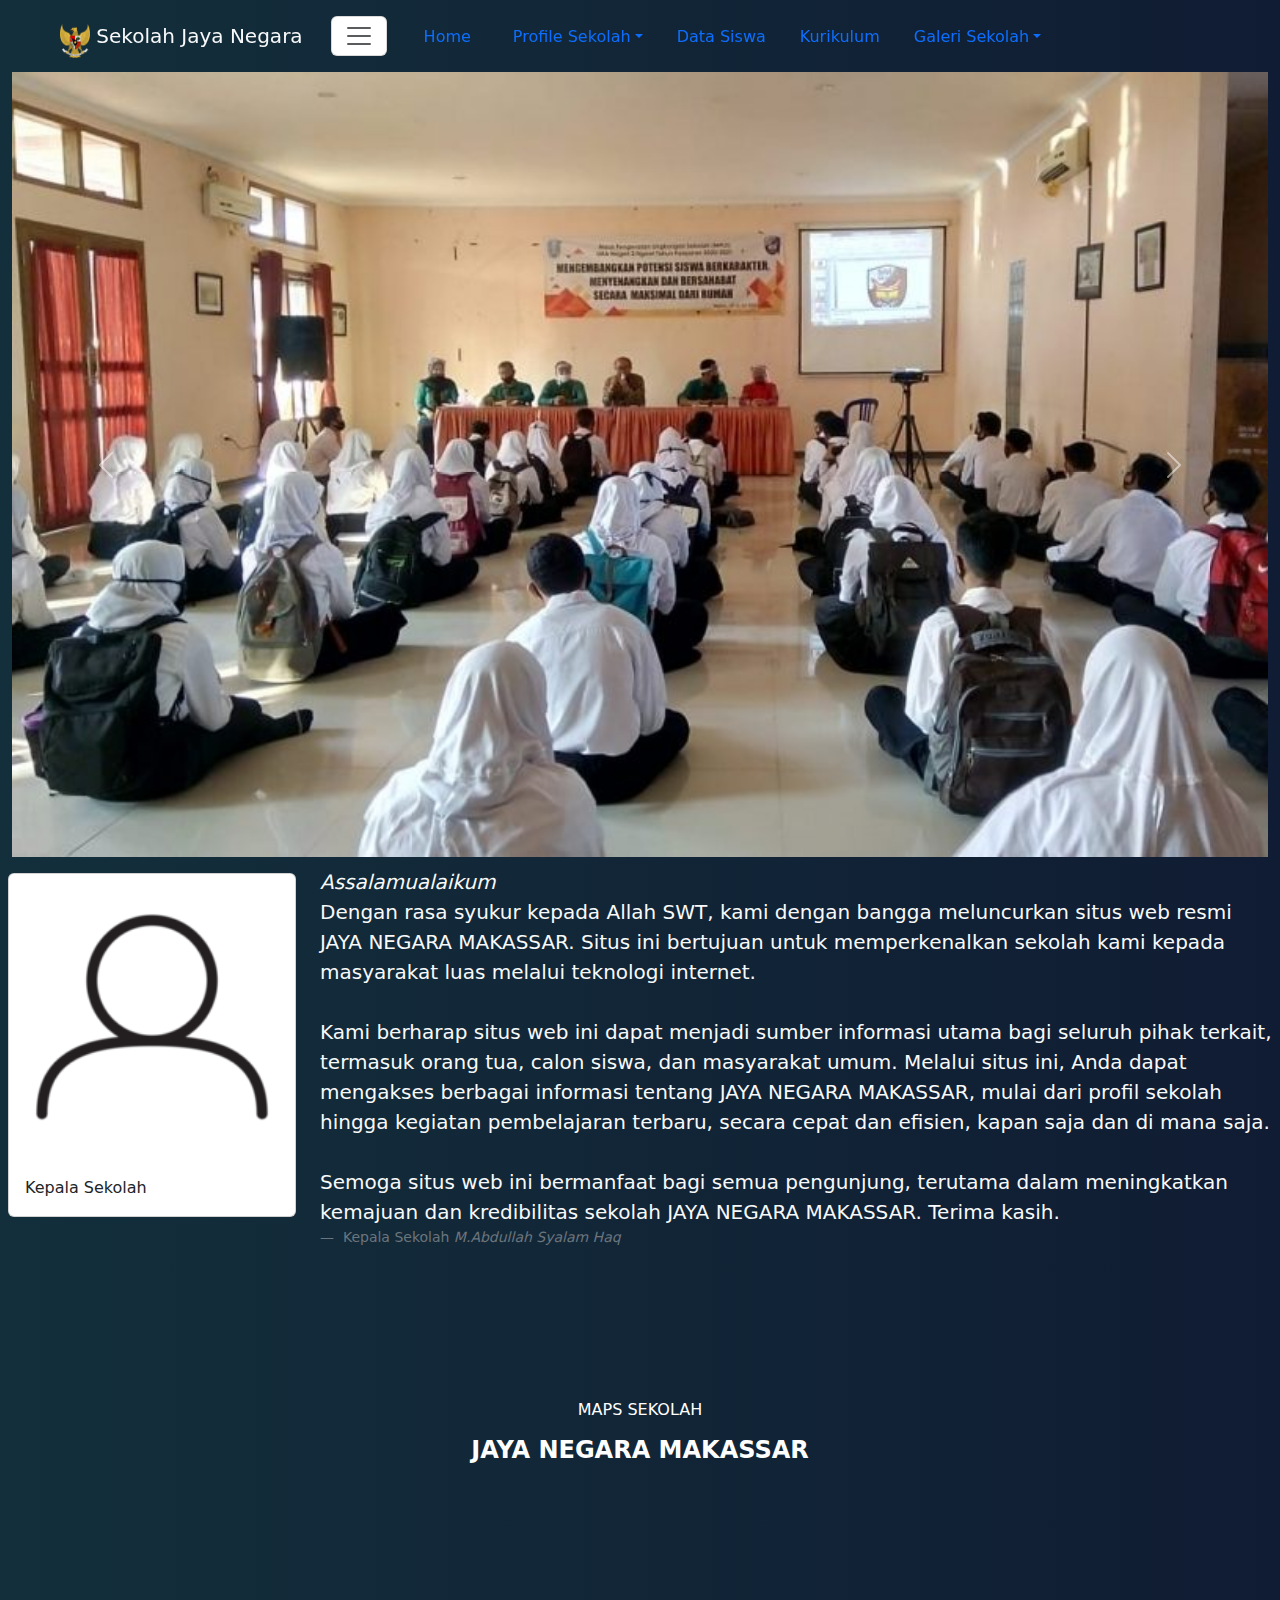
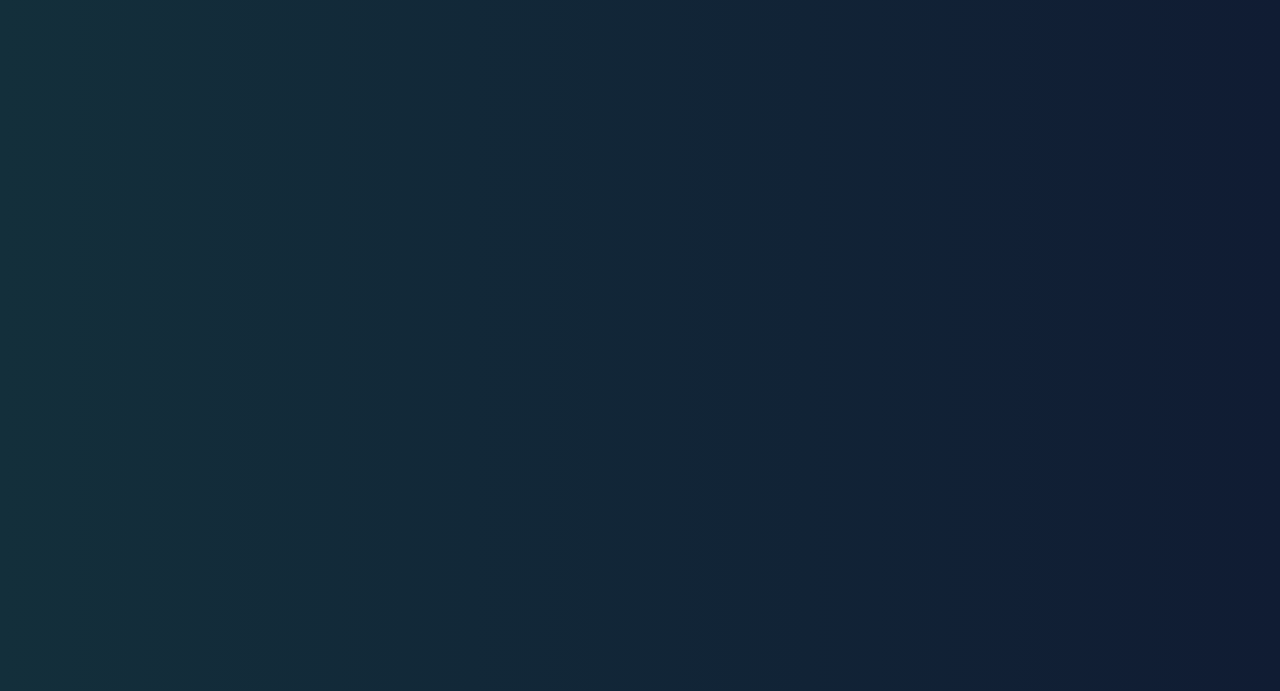
==== index.html @ a9d23518 "Add files via upload" ====
<!DOCTYPE html>
<html lang="en">

<head>
    <meta charset="UTF-8">
    <meta name="viewport" content="width=device-width, initial-scale=1.0">
    <title>Home</title>

    <!--Script css-->
    <link rel="stylesheet" href="style.css">
    <link href="https://cdn.jsdelivr.net/npm/bootstrap@5.3.3/dist/css/bootstrap.min.css" rel="stylesheet"
        integrity="sha384-QWTKZyjpPEjISv5WaRU9OFeRpok6YctnYmDr5pNlyT2bRjXh0JMhjY6hW+ALEwIH" crossorigin="anonymous">
    <link rel="stylesheet" href="https://maxcdn.bootstrapcdn.com/font-awesome/4.4.0/css/font-awesome.min.css">
</head>

<body>


    <!--Nav Bar-->
    <div class="container-fluid">
        <nav class="navbar sticky-top bg-transparant">
            <!--Nav Bar Activity-->
            <ul class="nav nav-tabs ms-5" id="activitynavbar">
                <a class="navbar-brand text-light mt-2" href="#">
                    <img src="indonesia.png" alt="Logo" width="30" height="34" class="d-inline-block align-text-top">
                    Sekolah Jaya Negara
                </a>
                <!--Canvas Bar-->
                <nav class="navbar sticky-top bg-transparant">
                    <div class="container-fluid">
                        <button class="navbar-toggler bg-white" type="button" data-bs-toggle="offcanvas"
                            data-bs-target="#offcanvasNavbar" aria-controls="offcanvasNavbar"
                            aria-label="Toggle navigation">
                            <span class="navbar-toggler-icon"></span>
                        </button>
                        <div class="offcanvas offcanvas-end" tabindex="-1" id="offcanvasNavbar"
                            aria-labelledby="offcanvasNavbarLabel">
                            <div class="offcanvas-header">
                                <h5 class="offcanvas-title text-light" id="offcanvasNavbarLabel">Sekolah Jaya Negara
                                </h5>
                                <button type="button" class="btn-close bg-light" data-bs-dismiss="offcanvas"
                                    aria-label="Close"></button>
                            </div>
                            <div class="offcanvas-body">
                                <ul class="navbar-nav justify-content-end flex-grow-1 pe-3">
                                    <li class="nav-item">
                                        <a class="nav-link text-light" aria-current="page" href="#">Home</a>
                                    </li>
                                    <li class="nav-item mt-2">
                                        <a class="nav-link text-light" href="#">Kepala Sekolah</a>
                                    </li>
                                </ul>

                            </div>
                        </div>
                    </div>
                </nav>
                <!--Canvas Bar End-->
                <li class="nav-item mt-2 ms-2">
                    <a class="nav-link" aria-current="page" href="#">Home</a>
                </li>
                <li class="nav-item dropdown mt-2 ms-2">
                    <a class="nav-link dropdown-toggle" data-bs-toggle="dropdown" href="#" role="button"
                        aria-expanded="false">Profile Sekolah</a>
                    <ul class="dropdown-menu">
                        <li><a class="dropdown-item" href="#">Identitas Sekolah</a></li>
                        <li><a class="dropdown-item" href="guru.html">Profile Guru</a></li>
                        <li><a class="dropdown-item" href="#">Sejarah Singkat</a></li>
                        <li><a class="dropdown-item" href="#">Visi & Misi</a></li>
                        <li><a class="dropdown-item" href="#">Fasilitas</a></li>
                    </ul>
                </li>
                <li class="nav-item mt-2">
                    <a class="nav-link" href="#">Data Siswa</a>
                </li>
                <li class="nav-item mt-2">
                    <a class="nav-link" href="#">Kurikulum</a>
                </li>
                <li class="nav-item dropdown mt-2">
                    <a class="nav-link dropdown-toggle" data-bs-toggle="dropdown" href="#" role="button"
                        aria-expanded="false">Galeri Sekolah</a>
                    <ul class="dropdown-menu">
                        <li><a class="dropdown-item" href="gwisuda.html">Galeri Foto</a></li>
                        <li><a class="dropdown-item" href="#">Galeri Video</a></li>
                    </ul>
                </li>
            </ul>
            <!--Bar Activity End-->

    </div>
    </nav>

    <!--Nav Bar End-->

    <!--Nav Body-->
    <div class="container-fluid" id="slidenya">
        <div id="carouselExample" class="carousel slide">
            <div class="carousel-inner">
                <div class="carousel-item active">
                    <img src="gambar1.jpg" class="d-block w-100" alt="...">
                </div>
                <div class="carousel-item">
                    <img src="gambar2.png" class="d-block w-100" alt="...">
                </div>
                <div class="carousel-item">
                    <img src="gambar3.jpeg" class="d-block w-100" alt="...">
                </div>
            </div>
            <button class="carousel-control-prev" type="button" data-bs-target="#carouselExample" data-bs-slide="prev">
                <span class="carousel-control-prev-icon" aria-hidden="true"></span>
                <span class="visually-hidden">Previous</span>
            </button>
            <button class="carousel-control-next" type="button" data-bs-target="#carouselExample" data-bs-slide="next">
                <span class="carousel-control-next-icon" aria-hidden="true"></span>
                <span class="visually-hidden">Next</span>
            </button>
        </div>
    </div>
    <div class="card mt-3 ms-2" style="width: 18rem;">
        <img src="default.webp" class="card-img-top" alt="...">
        <div class="card-body">
            <p class="card-text">Kepala Sekolah</p>

        </div>
    </div>

    <div class="profilekepalasekolah">
        <figure>
            <blockquote class="containter-fluid blockquote text-light">

                <p><i>Assalamualaikum</i><br />
                    Dengan rasa syukur kepada Allah SWT, kami dengan bangga meluncurkan situs web resmi JAYA NEGARA
                    MAKASSAR. Situs ini bertujuan untuk memperkenalkan sekolah kami kepada masyarakat luas melalui
                    teknologi internet.
                    <br /><br />
                    Kami berharap situs web ini dapat menjadi sumber informasi utama bagi seluruh pihak terkait,
                    termasuk orang tua, calon siswa, dan masyarakat umum. Melalui situs ini, Anda dapat mengakses
                    berbagai informasi tentang JAYA NEGARA MAKASSAR, mulai dari profil sekolah hingga kegiatan
                    pembelajaran terbaru, secara cepat dan efisien, kapan saja dan di mana saja.
                    <br /><br />
                    Semoga situs web ini bermanfaat bagi semua pengunjung, terutama dalam meningkatkan kemajuan dan
                    kredibilitas sekolah JAYA NEGARA MAKASSAR. Terima kasih.
                </p>
            </blockquote>
            <figcaption class="blockquote-footer">
                Kepala Sekolah <cite title="Source Title">M.Abdullah Syalam Haq</cite>
            </figcaption>
        </figure>
    </div>


    <div class="containermap">
        <p class="subtitlemap">MAPS SEKOLAH</p>
        <p class="titlemap">JAYA NEGARA MAKASSAR</p>
        <iframe class="container-fluid" src="https://www.google.com/maps/embed?pb=!1m18!1m12!1m3!1d3973.504610456196!2d119.40819597408239!3d-5.183051552299693!2m3!1f0!2f0!3f0!3m2!1i1024!2i768!4f13.1!3m3!1m2!1s0x2dbf1d83c0ed5af1%3A0xd3112f2d0287fd9!2sJl.%20Balang%20Baru%202%20No.56%2C%20Balang%20Baru%2C%20Kec.%20Tamalate%2C%20Kota%20Makassar%2C%20Sulawesi%20Selatan%2090224!5e0!3m2!1sid!2sid!4v1723186303199!5m2!1sid!2sid" height="800" style="border:0;" allowfullscreen="" loading="lazy" referrerpolicy="no-referrer-when-downgrade"></iframe>
      </div>
    <!--Body End-->
    <!--Script Js-->
    <script src="script.js"></script>
    <script src="https://cdn.jsdelivr.net/npm/bootstrap@5.3.3/dist/js/bootstrap.bundle.min.js"
        integrity="sha384-YvpcrYf0tY3lHB60NNkmXc5s9fDVZLESaAA55NDzOxhy9GkcIdslK1eN7N6jIeHz"
        crossorigin="anonymous"></script>
</body>

</html>
---- style.css ----
.ukurantext {
    font-size: 40px;
    font-weight: 500;
    color: #f8f8f8;
    border-top-left-radius: 50px;
    border-top-right-radius: 50px;
    border-bottom-left-radius: 50px;
    border-bottom-right-radius: 50px;
    background-color: rgb(204, 49, 62);
    border-style:hidden;
    justify-content: flex-end;
    padding: -100px;
    width: 400px;
    justify-content: center;
    align-items: center;
    text-align: center;
    margin-top: 10px;
}
body {
    background-image: linear-gradient(to right, rgb(19, 47, 59), rgb(16, 28, 51));
  }

  #emailnya {
    text-decoration: none;
    font-size: 16px;
  }


  .profileguru {
    justify-content: center;

  }


  #activitynavbar {
    text-decoration: none;
    border: none;
  }


  #slidenya {
    
    justify-content: center;
  }

  .offcanvas-body {
    background-color: #102135;
  }

.offcanvas-header {
  background-color: #102135;
}

.gambartk:hover{
  transition-duration: 5s;
  transition-timing-function: ease-in;
}

.gambartk {
  width: 620px;
  height: 420px;
  border-radius: 30px;
  justify-content: center;
  text-align: center;
  margin-left: 50px;
  margin-top: 20px;
}


.gambartk5 {
  width: 720px;
  height: 420px;
  border-radius: 30px;
  justify-content: center;
  text-align: center;
  margin-left: 350px;
  margin-top: 20px;
}

.profilekepalasekolah {
  margin-left: 320px;
  margin-top: -350px;

 
}



.containermap {
  text-align: center; /* Untuk membuat teks berada di tengah */
  margin-top: 150px;
}

.titlemap {
  font-size: 24px; /* Ukuran teks judul */
  font-weight: bold; /* Teks judul tebal */
  color: white;
}

.subtitlemap {
  color: white; /* Warna teks subtitle */
  font-size: 16px; /* Ukuran teks subtitle */
  margin-bottom: 10px; /* Jarak antara subtitle dan judul */
}


/* Gaya untuk animasi fade-in */
.fade-in {
  opacity: 0; /* Awalnya elemen tidak terlihat */
  transition: opacity 1s ease-in-out; /* Transisi halus selama 1 detik */
}

.fade-in.show {
  opacity: 1; /* Elemen terlihat saat di-scroll */
}
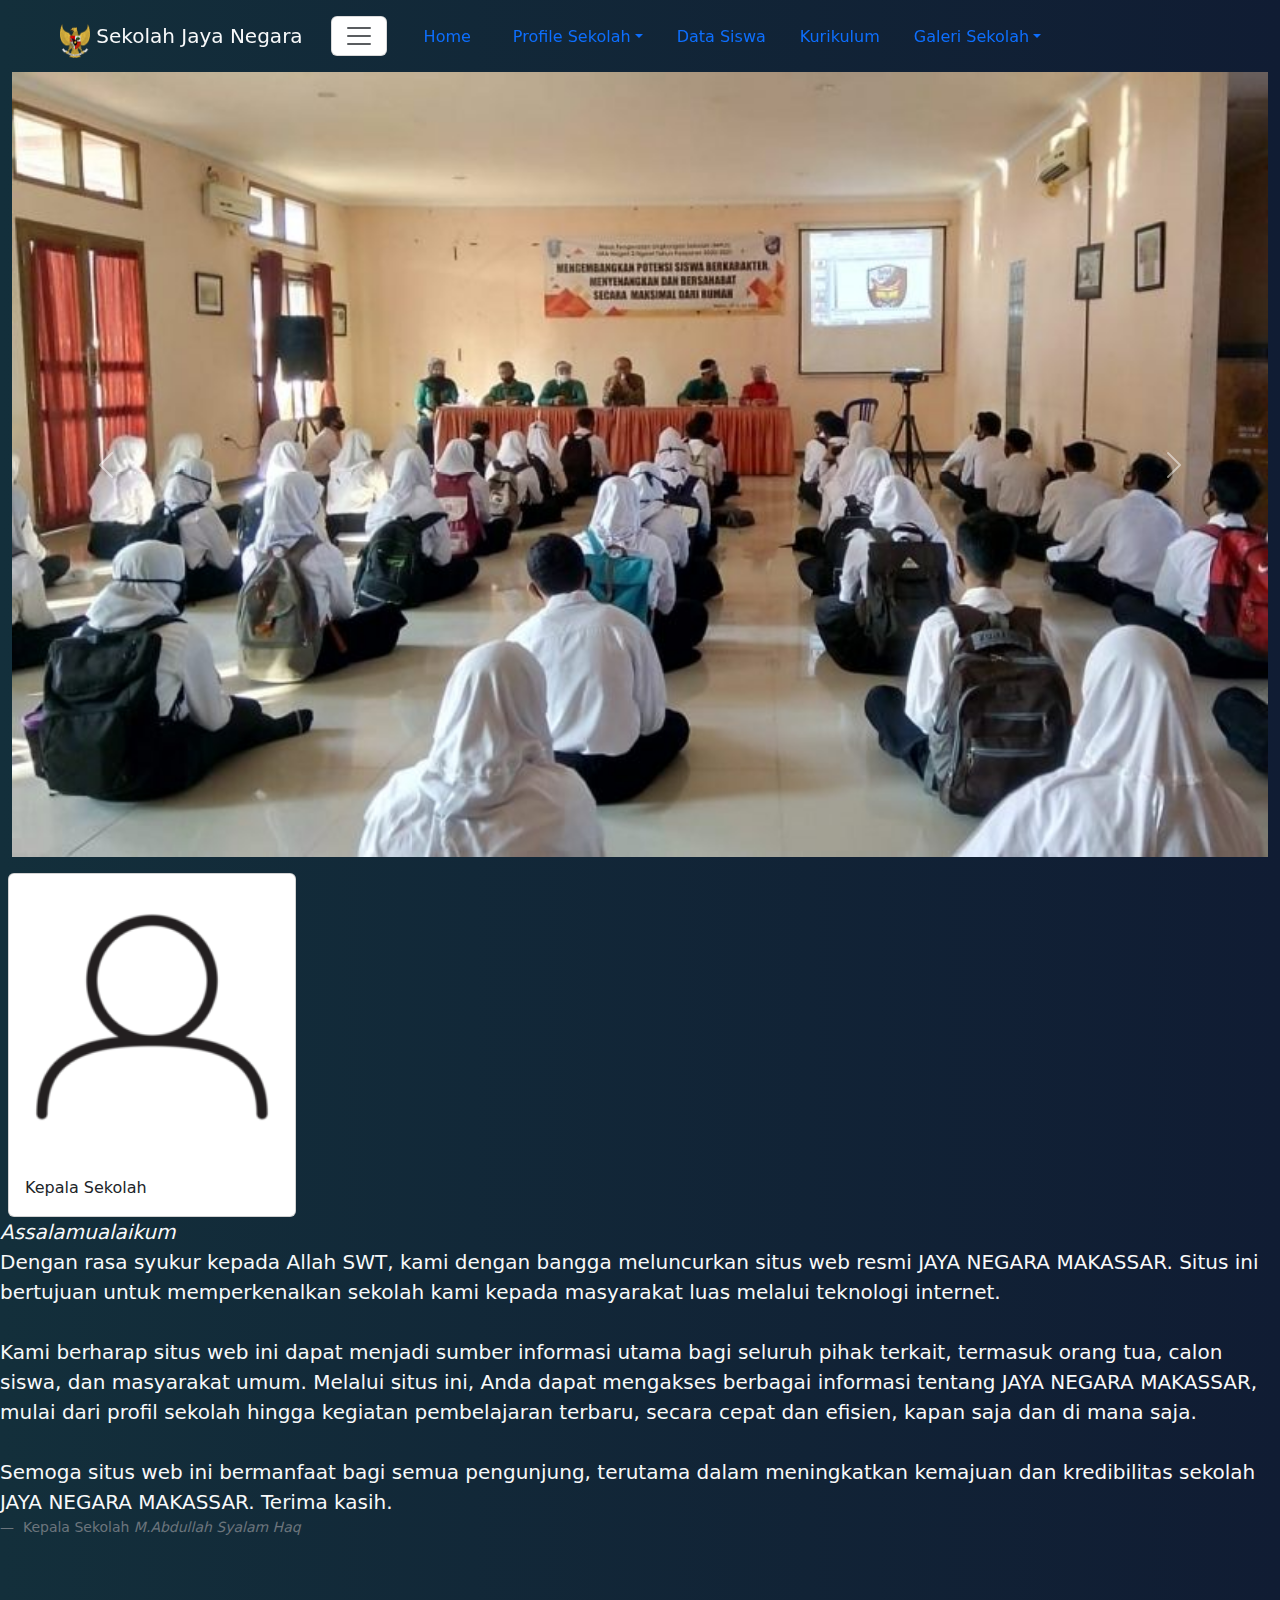
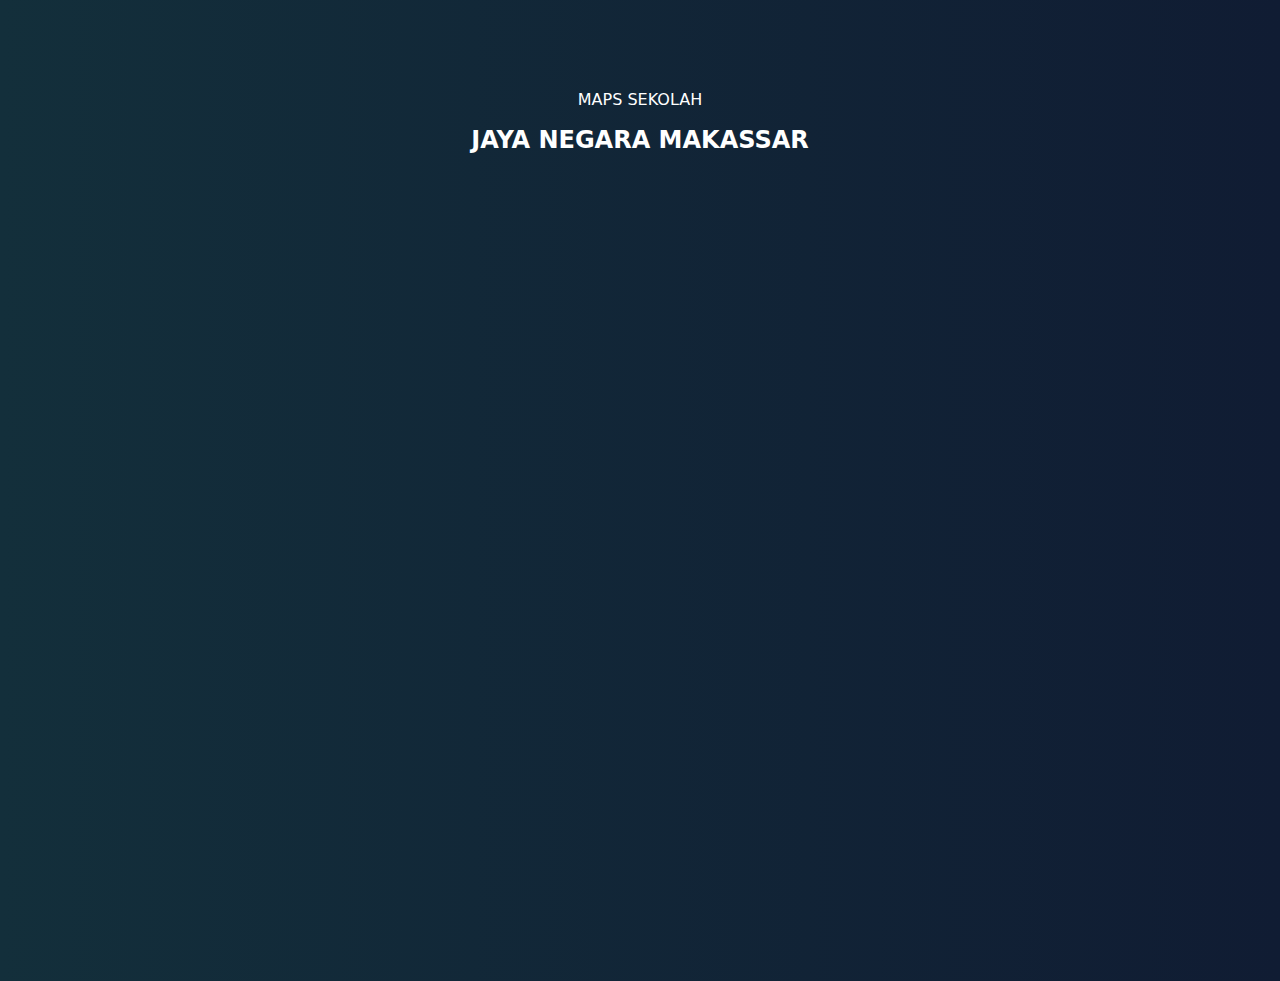
==== commit 252af08a: "index.html" ====
--- a/index.html
+++ b/index.html
@@ -124,9 +124,9 @@
         </div>
     </div>
 
-    <div class="profilekepalasekolah">
+    <div class="containter-fluid">
         <figure>
-            <blockquote class="containter-fluid blockquote text-light">
+            <blockquote class="blockquote text-light">
 
                 <p><i>Assalamualaikum</i><br />
                     Dengan rasa syukur kepada Allah SWT, kami dengan bangga meluncurkan situs web resmi JAYA NEGARA
@@ -162,4 +162,4 @@
         crossorigin="anonymous"></script>
 </body>
 
-</html>+</html>
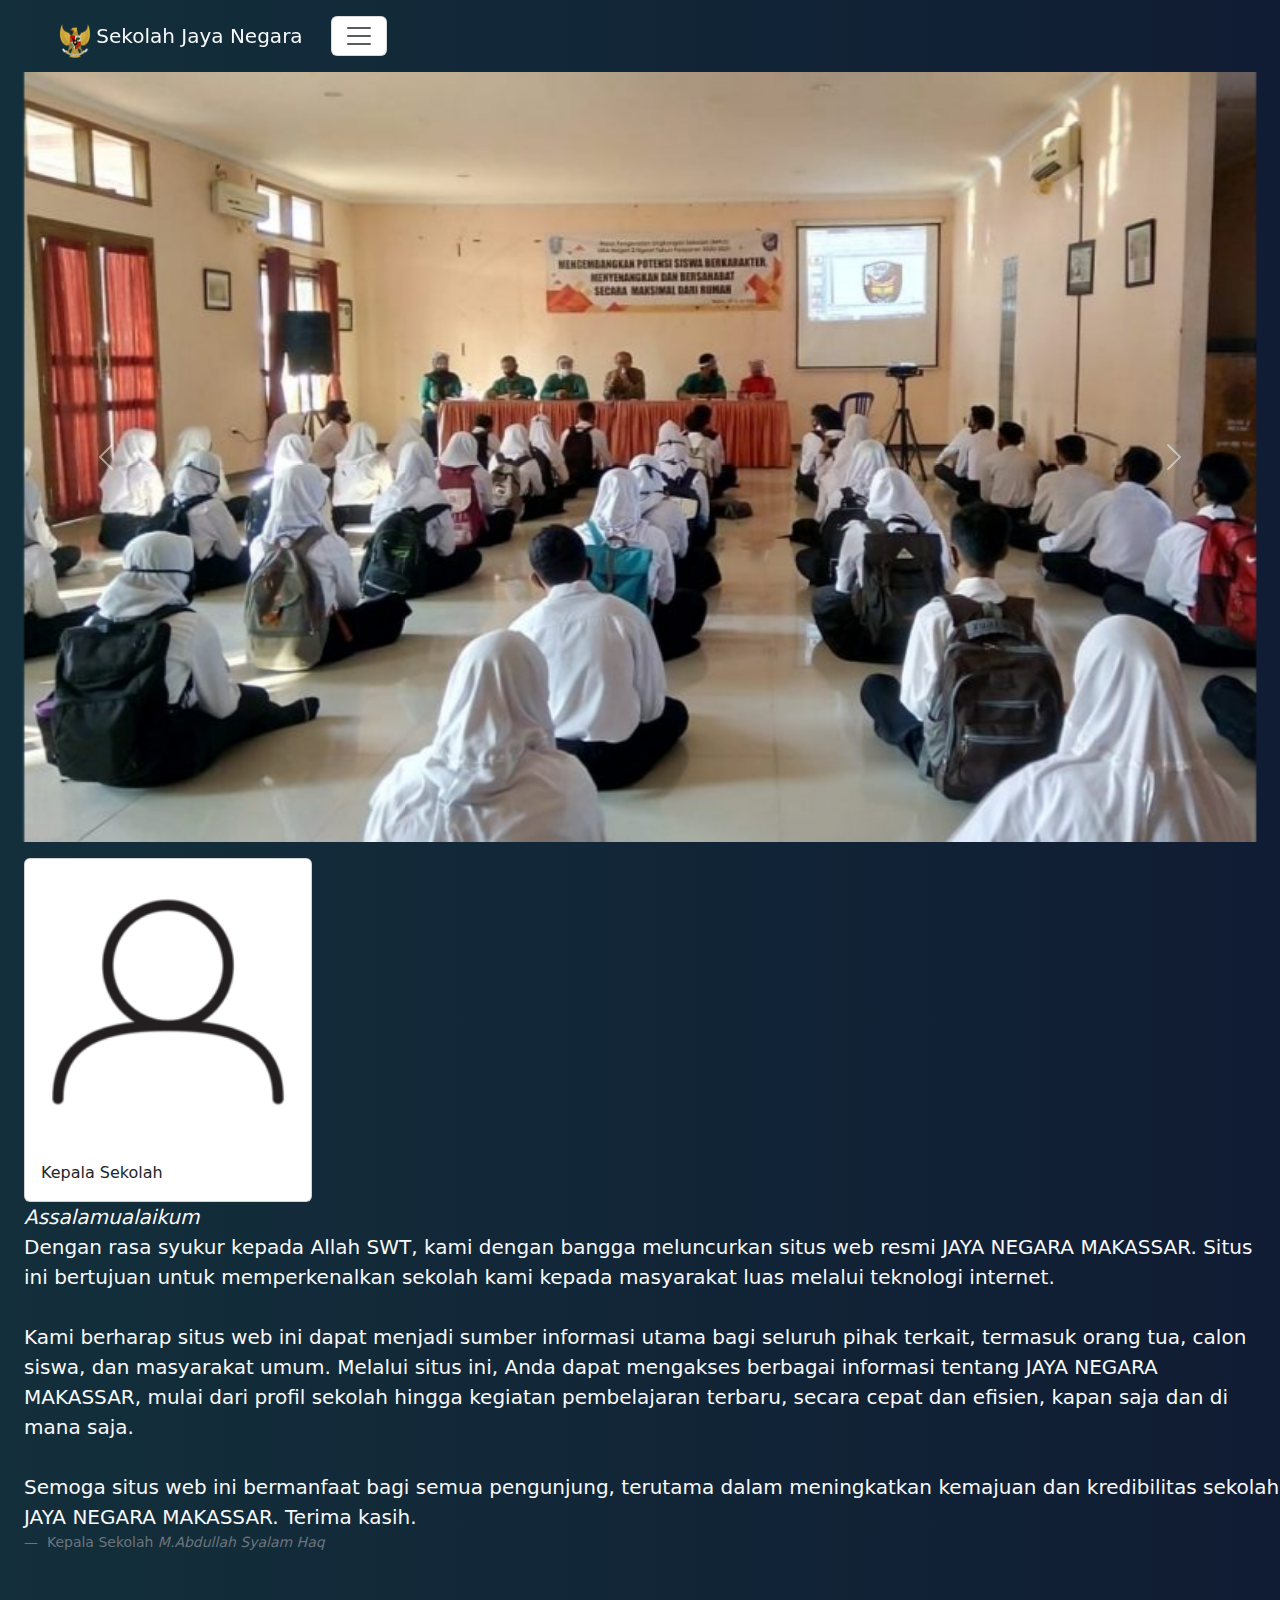
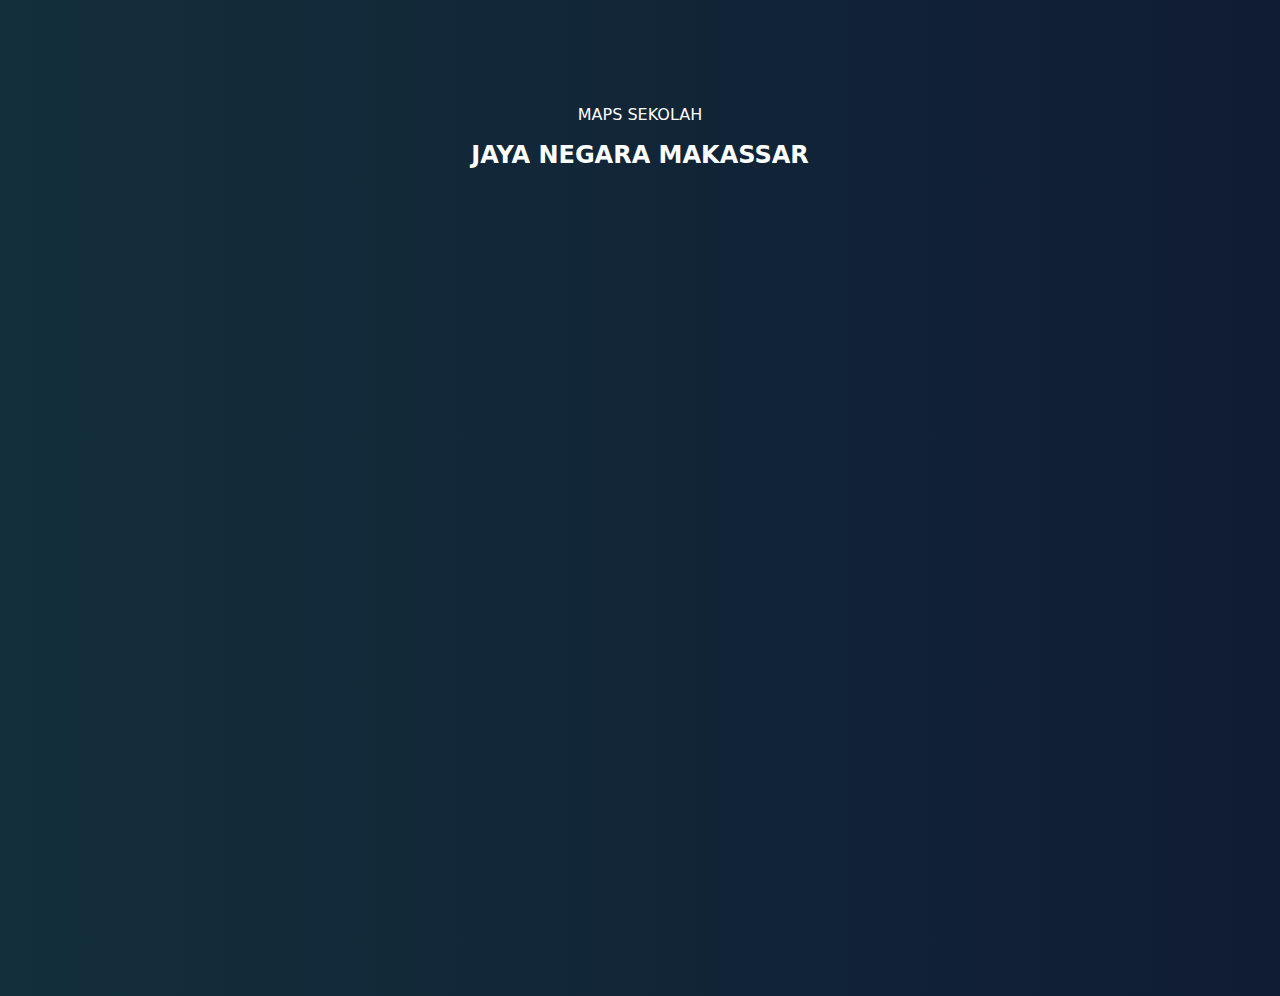
==== commit 15315c78: "index.html" ====
--- a/index.html
+++ b/index.html
@@ -46,8 +46,30 @@
                                     <li class="nav-item">
                                         <a class="nav-link text-light" aria-current="page" href="#">Home</a>
                                     </li>
+                                    <li class="nav-item dropdown mt-2">
+                                        <a class="nav-link dropdown-toggle text-light" data-bs-toggle="dropdown" href="#" role="button"
+                                            aria-expanded="false">Profile Sekolah</a>
+                                        <ul class="dropdown-menu">
+                                            <li><a class="dropdown-item" href="#">Identitas Sekolah</a></li>
+                                            <li><a class="dropdown-item" href="guru.html">Profile Guru</a></li>
+                                            <li><a class="dropdown-item" href="#">Sejarah Singkat</a></li>
+                                            <li><a class="dropdown-item" href="#">Visi & Misi</a></li>
+                                            <li><a class="dropdown-item" href="#">Fasilitas</a></li>
+                                        </ul>
+                                    </li>
                                     <li class="nav-item mt-2">
-                                        <a class="nav-link text-light" href="#">Kepala Sekolah</a>
+                                        <a class="nav-link text-light" href="#">Data Siswa</a>
+                                    </li>
+                                    <li class="nav-item mt-2">
+                                        <a class="nav-link text-light" href="#">Kurikulum</a>
+                                    </li>
+                                    <li class="nav-item dropdown mt-2">
+                                        <a class="nav-link dropdown-toggle text-light" data-bs-toggle="dropdown" href="#" role="button"
+                                            aria-expanded="false">Galeri Sekolah</a>
+                                        <ul class="dropdown-menu">
+                                            <li><a class="dropdown-item" href="gwisuda.html">Galeri Foto</a></li>
+                                            <li><a class="dropdown-item" href="#">Galeri Video</a></li>
+                                        </ul>
                                     </li>
                                 </ul>
 
@@ -55,36 +77,9 @@
                         </div>
                     </div>
                 </nav>
+            </ul>
+            
                 <!--Canvas Bar End-->
-                <li class="nav-item mt-2 ms-2">
-                    <a class="nav-link" aria-current="page" href="#">Home</a>
-                </li>
-                <li class="nav-item dropdown mt-2 ms-2">
-                    <a class="nav-link dropdown-toggle" data-bs-toggle="dropdown" href="#" role="button"
-                        aria-expanded="false">Profile Sekolah</a>
-                    <ul class="dropdown-menu">
-                        <li><a class="dropdown-item" href="#">Identitas Sekolah</a></li>
-                        <li><a class="dropdown-item" href="guru.html">Profile Guru</a></li>
-                        <li><a class="dropdown-item" href="#">Sejarah Singkat</a></li>
-                        <li><a class="dropdown-item" href="#">Visi & Misi</a></li>
-                        <li><a class="dropdown-item" href="#">Fasilitas</a></li>
-                    </ul>
-                </li>
-                <li class="nav-item mt-2">
-                    <a class="nav-link" href="#">Data Siswa</a>
-                </li>
-                <li class="nav-item mt-2">
-                    <a class="nav-link" href="#">Kurikulum</a>
-                </li>
-                <li class="nav-item dropdown mt-2">
-                    <a class="nav-link dropdown-toggle" data-bs-toggle="dropdown" href="#" role="button"
-                        aria-expanded="false">Galeri Sekolah</a>
-                    <ul class="dropdown-menu">
-                        <li><a class="dropdown-item" href="gwisuda.html">Galeri Foto</a></li>
-                        <li><a class="dropdown-item" href="#">Galeri Video</a></li>
-                    </ul>
-                </li>
-            </ul>
             <!--Bar Activity End-->
 
     </div>
@@ -96,7 +91,7 @@
     <div class="container-fluid" id="slidenya">
         <div id="carouselExample" class="carousel slide">
             <div class="carousel-inner">
-                <div class="carousel-item active">
+                <div class="carousel-item active container-fluid">
                     <img src="gambar1.jpg" class="d-block w-100" alt="...">
                 </div>
                 <div class="carousel-item">
@@ -116,7 +111,7 @@
             </button>
         </div>
     </div>
-    <div class="card mt-3 ms-2" style="width: 18rem;">
+    <div class="card mt-3 ms-4" style="width: 18rem;">
         <img src="default.webp" class="card-img-top" alt="...">
         <div class="card-body">
             <p class="card-text">Kepala Sekolah</p>
@@ -124,7 +119,7 @@
         </div>
     </div>
 
-    <div class="containter-fluid">
+    <div class="containter-fluid ms-4">
         <figure>
             <blockquote class="blockquote text-light">
 
--- a/style.css
+++ b/style.css
@@ -1,4 +1,7 @@
-
+*, html{
+  padding: 0%;
+  margin: 0%;
+}
 .ukurantext {
     font-size: 40px;
     font-weight: 500;
@@ -113,4 +116,122 @@
 
 .fade-in.show {
   opacity: 1; /* Elemen terlihat saat di-scroll */
-}+}*, html{
+  padding: 0%;
+  margin: 0%;
+}
+.ukurantext {
+    font-size: 40px;
+    font-weight: 500;
+    color: #f8f8f8;
+    border-top-left-radius: 50px;
+    border-top-right-radius: 50px;
+    border-bottom-left-radius: 50px;
+    border-bottom-right-radius: 50px;
+    background-color: rgb(204, 49, 62);
+    border-style:hidden;
+    justify-content: flex-end;
+    padding: -100px;
+    width: 400px;
+    justify-content: center;
+    align-items: center;
+    text-align: center;
+    margin-top: 10px;
+}
+body {
+    background-image: linear-gradient(to right, rgb(19, 47, 59), rgb(16, 28, 51));
+  }
+
+  #emailnya {
+    text-decoration: none;
+    font-size: 16px;
+  }
+
+
+  .profileguru {
+    justify-content: center;
+
+  }
+
+
+  #activitynavbar {
+    text-decoration: none;
+    border: none;
+  }
+
+
+  #slidenya {
+    
+    justify-content: center;
+  }
+
+  .offcanvas-body {
+    background-color: #102135;
+  }
+
+.offcanvas-header {
+  background-color: #102135;
+}
+
+.gambartk:hover{
+  transition-duration: 5s;
+  transition-timing-function: ease-in;
+}
+
+.gambartk {
+  width: 620px;
+  height: 420px;
+  border-radius: 30px;
+  justify-content: center;
+  text-align: center;
+  margin-left: 50px;
+  margin-top: 20px;
+}
+
+
+.gambartk5 {
+  width: 720px;
+  height: 420px;
+  border-radius: 30px;
+  justify-content: center;
+  text-align: center;
+  margin-left: 350px;
+  margin-top: 20px;
+}
+
+.profilekepalasekolah {
+  margin-left: 320px;
+  margin-top: -350px;
+
+ 
+}
+
+
+
+.containermap {
+  text-align: center; /* Untuk membuat teks berada di tengah */
+  margin-top: 150px;
+}
+
+.titlemap {
+  font-size: 24px; /* Ukuran teks judul */
+  font-weight: bold; /* Teks judul tebal */
+  color: white;
+}
+
+.subtitlemap {
+  color: white; /* Warna teks subtitle */
+  font-size: 16px; /* Ukuran teks subtitle */
+  margin-bottom: 10px; /* Jarak antara subtitle dan judul */
+}
+
+
+/* Gaya untuk animasi fade-in */
+.fade-in {
+  opacity: 0; /* Awalnya elemen tidak terlihat */
+  transition: opacity 1s ease-in-out; /* Transisi halus selama 1 detik */
+}
+
+.fade-in.show {
+  opacity: 1; /* Elemen terlihat saat di-scroll */
+}
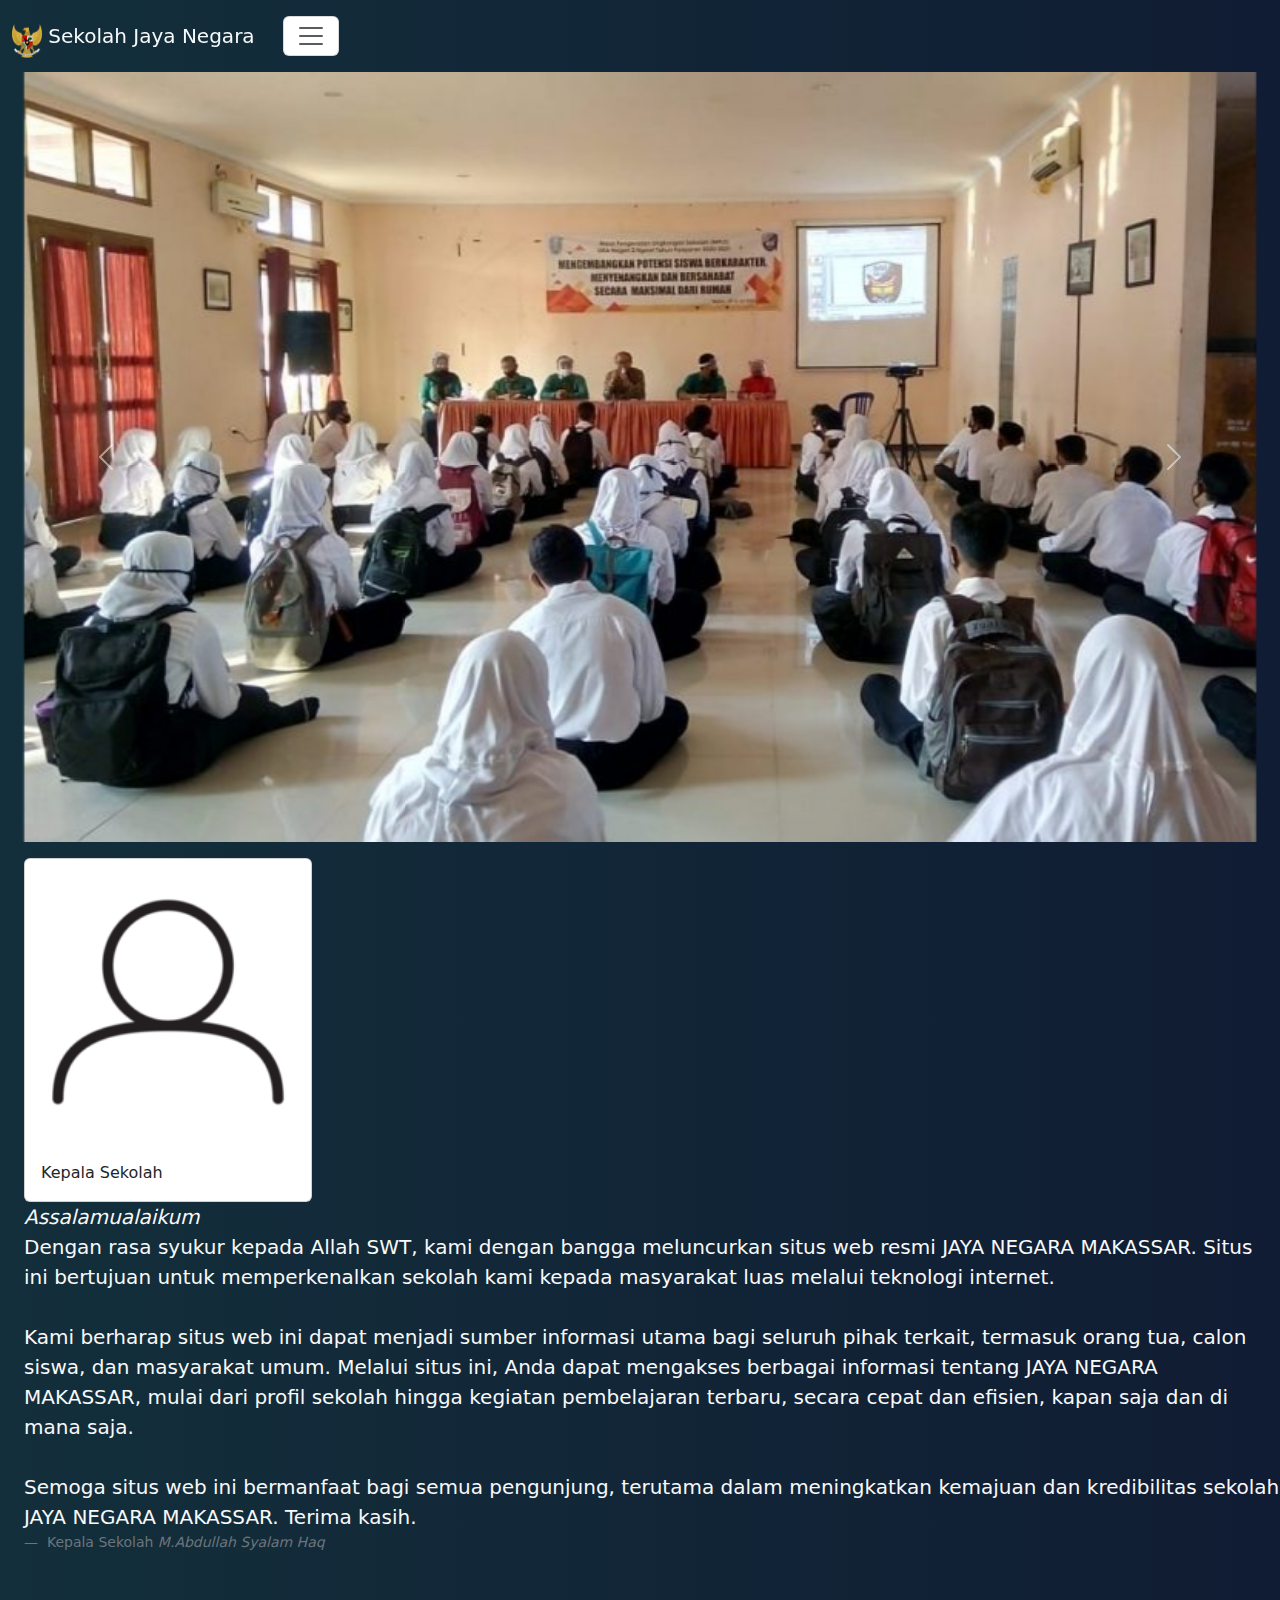
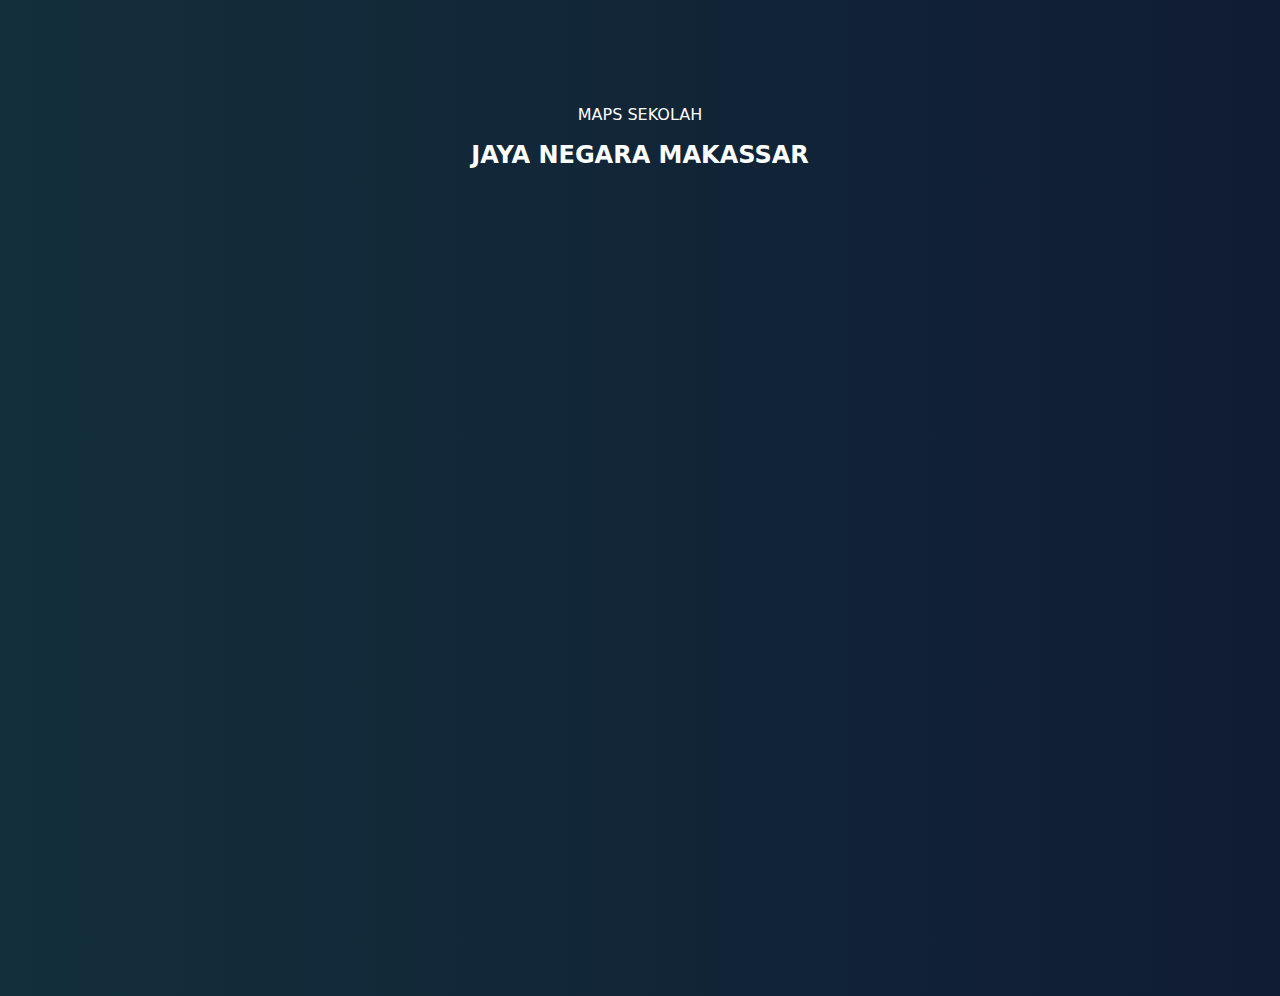
==== commit cc84dfb1: "index.html" ====
--- a/index.html
+++ b/index.html
@@ -18,11 +18,11 @@
 
     <!--Nav Bar-->
     <div class="container-fluid">
-        <nav class="navbar sticky-top bg-transparant">
+        <nav class="navbar sticky-top bg-transparant container-fluid">
             <!--Nav Bar Activity-->
-            <ul class="nav nav-tabs ms-5" id="activitynavbar">
-                <a class="navbar-brand text-light mt-2" href="#">
-                    <img src="indonesia.png" alt="Logo" width="30" height="34" class="d-inline-block align-text-top">
+            <ul class="nav nav-tabs" id="activitynavbar">
+                <a class="navbar-brand text-light mt-2 " href="#">
+                    <img src="indonesia.png" alt="Logo" width="30" height="34" class="d-inline-block align-text-top ">
                     Sekolah Jaya Negara
                 </a>
                 <!--Canvas Bar-->
@@ -47,8 +47,8 @@
                                         <a class="nav-link text-light" aria-current="page" href="#">Home</a>
                                     </li>
                                     <li class="nav-item dropdown mt-2">
-                                        <a class="nav-link dropdown-toggle text-light" data-bs-toggle="dropdown" href="#" role="button"
-                                            aria-expanded="false">Profile Sekolah</a>
+                                        <a class="nav-link dropdown-toggle text-light" data-bs-toggle="dropdown"
+                                            href="#" role="button" aria-expanded="false">Profile Sekolah</a>
                                         <ul class="dropdown-menu">
                                             <li><a class="dropdown-item" href="#">Identitas Sekolah</a></li>
                                             <li><a class="dropdown-item" href="guru.html">Profile Guru</a></li>
@@ -64,8 +64,8 @@
                                         <a class="nav-link text-light" href="#">Kurikulum</a>
                                     </li>
                                     <li class="nav-item dropdown mt-2">
-                                        <a class="nav-link dropdown-toggle text-light" data-bs-toggle="dropdown" href="#" role="button"
-                                            aria-expanded="false">Galeri Sekolah</a>
+                                        <a class="nav-link dropdown-toggle text-light" data-bs-toggle="dropdown"
+                                            href="#" role="button" aria-expanded="false">Galeri Sekolah</a>
                                         <ul class="dropdown-menu">
                                             <li><a class="dropdown-item" href="gwisuda.html">Galeri Foto</a></li>
                                             <li><a class="dropdown-item" href="#">Galeri Video</a></li>
@@ -78,13 +78,11 @@
                     </div>
                 </nav>
             </ul>
-            
-                <!--Canvas Bar End-->
-            <!--Bar Activity End-->
-
     </div>
     </nav>
 
+    <!--Canvas Bar End-->
+    <!--Bar Activity End-->
     <!--Nav Bar End-->
 
     <!--Nav Body-->
@@ -147,8 +145,11 @@
     <div class="containermap">
         <p class="subtitlemap">MAPS SEKOLAH</p>
         <p class="titlemap">JAYA NEGARA MAKASSAR</p>
-        <iframe class="container-fluid" src="https://www.google.com/maps/embed?pb=!1m18!1m12!1m3!1d3973.504610456196!2d119.40819597408239!3d-5.183051552299693!2m3!1f0!2f0!3f0!3m2!1i1024!2i768!4f13.1!3m3!1m2!1s0x2dbf1d83c0ed5af1%3A0xd3112f2d0287fd9!2sJl.%20Balang%20Baru%202%20No.56%2C%20Balang%20Baru%2C%20Kec.%20Tamalate%2C%20Kota%20Makassar%2C%20Sulawesi%20Selatan%2090224!5e0!3m2!1sid!2sid!4v1723186303199!5m2!1sid!2sid" height="800" style="border:0;" allowfullscreen="" loading="lazy" referrerpolicy="no-referrer-when-downgrade"></iframe>
-      </div>
+        <iframe class="container-fluid"
+            src="https://www.google.com/maps/embed?pb=!1m18!1m12!1m3!1d3973.504610456196!2d119.40819597408239!3d-5.183051552299693!2m3!1f0!2f0!3f0!3m2!1i1024!2i768!4f13.1!3m3!1m2!1s0x2dbf1d83c0ed5af1%3A0xd3112f2d0287fd9!2sJl.%20Balang%20Baru%202%20No.56%2C%20Balang%20Baru%2C%20Kec.%20Tamalate%2C%20Kota%20Makassar%2C%20Sulawesi%20Selatan%2090224!5e0!3m2!1sid!2sid!4v1723186303199!5m2!1sid!2sid"
+            height="800" style="border:0;" allowfullscreen="" loading="lazy"
+            referrerpolicy="no-referrer-when-downgrade"></iframe>
+    </div>
     <!--Body End-->
     <!--Script Js-->
     <script src="script.js"></script>
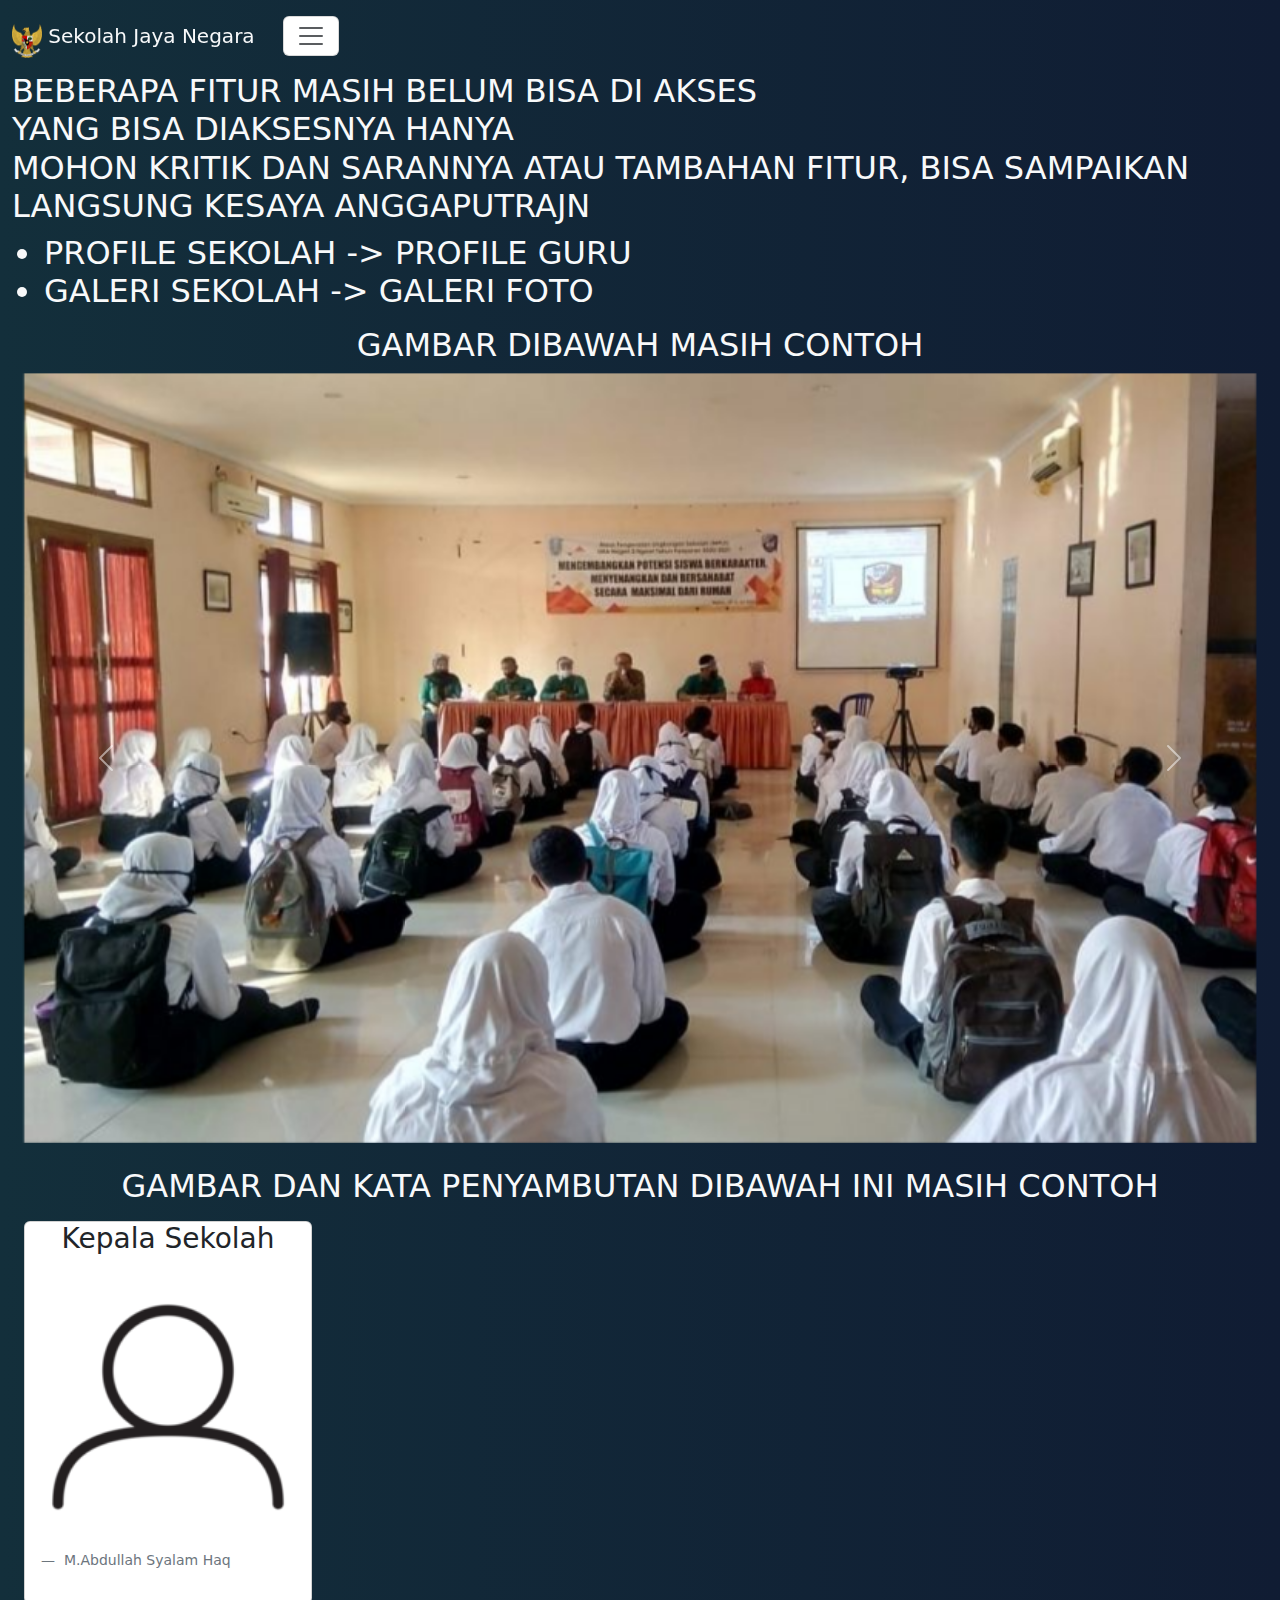
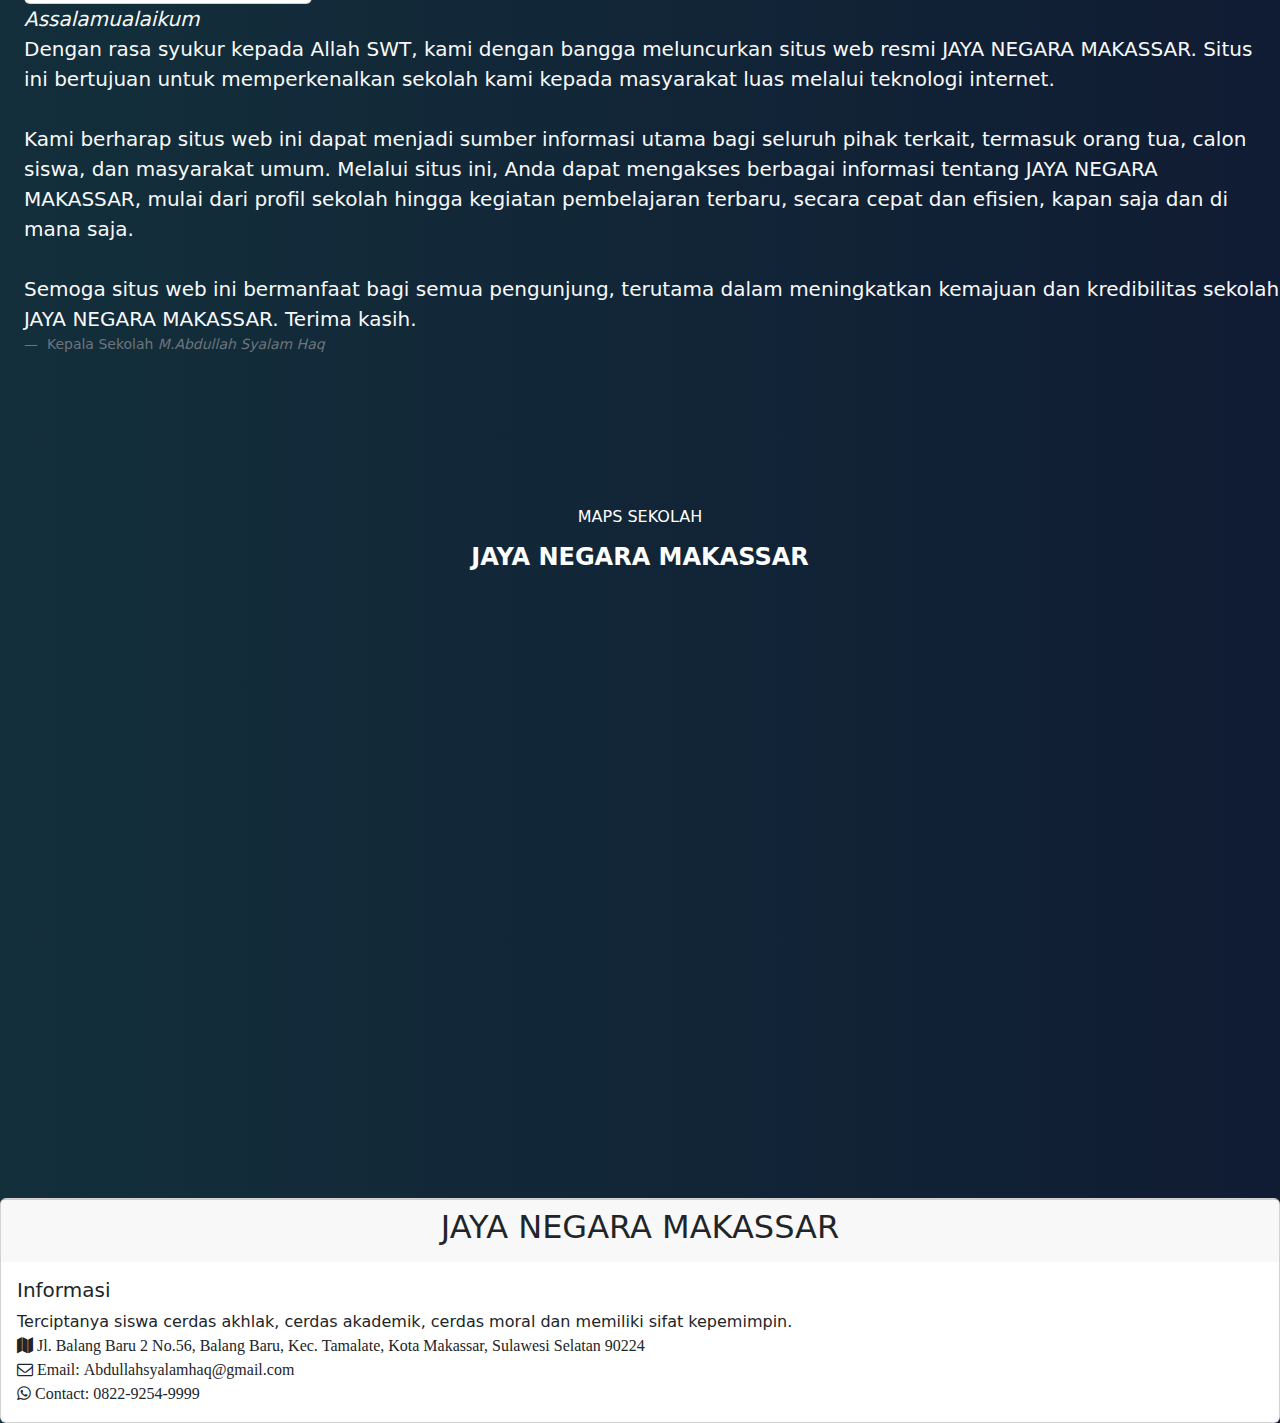
==== commit 6e57bb11: "index.html" ====
--- a/index.html
+++ b/index.html
@@ -11,6 +11,27 @@
     <link href="https://cdn.jsdelivr.net/npm/bootstrap@5.3.3/dist/css/bootstrap.min.css" rel="stylesheet"
         integrity="sha384-QWTKZyjpPEjISv5WaRU9OFeRpok6YctnYmDr5pNlyT2bRjXh0JMhjY6hW+ALEwIH" crossorigin="anonymous">
     <link rel="stylesheet" href="https://maxcdn.bootstrapcdn.com/font-awesome/4.4.0/css/font-awesome.min.css">
+
+
+    <style>
+.card-footer{
+    justify-content: center;
+    align-items: center;
+    text-align: center;
+}
+
+.contoh {
+  
+    justify-content: center;
+    align-items: center;
+    text-align: center;  
+}
+.kepalasekolah {
+    justify-content: center;
+    align-items: center;
+    text-align: center;
+}
+    </style>
 </head>
 
 <body>
@@ -86,6 +107,16 @@
     <!--Nav Bar End-->
 
     <!--Nav Body-->
+    
+    <h2 class="container-fluid text-light">BEBERAPA FITUR MASIH BELUM BISA DI AKSES
+        <br/> YANG BISA DIAKSESNYA HANYA 
+        <br/> MOHON KRITIK DAN SARANNYA ATAU TAMBAHAN FITUR, BISA SAMPAIKAN LANGSUNG KESAYA ANGGAPUTRAJN
+    </h2>
+    <h2 class="container-fluid text-light">  <ul>
+        <li>PROFILE SEKOLAH -> PROFILE GURU</li>
+        <li>GALERI SEKOLAH -> GALERI FOTO</li>
+    </ul></h2>
+    <h2 class="contoh container-fluid text-light">GAMBAR DIBAWAH MASIH CONTOH</h2>
     <div class="container-fluid" id="slidenya">
         <div id="carouselExample" class="carousel slide">
             <div class="carousel-inner">
@@ -109,10 +140,17 @@
             </button>
         </div>
     </div>
+
+
+    
+    <h2 class="contoh container-fluid text-light mt-4">GAMBAR DAN KATA PENYAMBUTAN DIBAWAH INI MASIH CONTOH</h2>
     <div class="card mt-3 ms-4" style="width: 18rem;">
+        <h3 class="kepalasekolah card-text">Kepala Sekolah</h3>
         <img src="default.webp" class="card-img-top" alt="...">
         <div class="card-body">
-            <p class="card-text">Kepala Sekolah</p>
+            <figcaption class="blockquote-footer">
+                M.Abdullah Syalam Haq
+            </figcaption>
 
         </div>
     </div>
@@ -147,8 +185,26 @@
         <p class="titlemap">JAYA NEGARA MAKASSAR</p>
         <iframe class="container-fluid"
             src="https://www.google.com/maps/embed?pb=!1m18!1m12!1m3!1d3973.504610456196!2d119.40819597408239!3d-5.183051552299693!2m3!1f0!2f0!3f0!3m2!1i1024!2i768!4f13.1!3m3!1m2!1s0x2dbf1d83c0ed5af1%3A0xd3112f2d0287fd9!2sJl.%20Balang%20Baru%202%20No.56%2C%20Balang%20Baru%2C%20Kec.%20Tamalate%2C%20Kota%20Makassar%2C%20Sulawesi%20Selatan%2090224!5e0!3m2!1sid!2sid!4v1723186303199!5m2!1sid!2sid"
-            height="800" style="border:0;" allowfullscreen="" loading="lazy"
+            height="600" style="border:0;" allowfullscreen="" loading="lazy"
             referrerpolicy="no-referrer-when-downgrade"></iframe>
+    </div>
+
+
+
+    <div class="footer-web containter-fluid">
+        <div class="card containter-fluid">
+            <div class="card-footer" >
+              <h2>JAYA NEGARA MAKASSAR</h2>
+            </div>
+            <div class="card-body">
+              <h5 class="card-title">Informasi</h5>
+              <p class="card-text">Terciptanya siswa cerdas akhlak, cerdas akademik, cerdas moral dan memiliki sifat kepemimpin.
+                <br/> <i class="fa fa-map"> Jl. Balang Baru 2 No.56, Balang Baru, Kec. Tamalate, Kota Makassar, Sulawesi Selatan 90224</i>
+                <br/><i class="fa fa-envelope-o" id="emailnya"> Email: Abdullahsyalamhaq@gmail.com</i>
+                <br/> <i class="fa fa-whatsapp" id="emailnya"> Contact: 0822-9254-9999</i>
+              </p>
+            </div>
+          </div>
     </div>
     <!--Body End-->
     <!--Script Js-->
--- a/style.css
+++ b/style.css
@@ -55,149 +55,7 @@
   background-color: #102135;
 }
 
-.gambartk:hover{
-  transition-duration: 5s;
-  transition-timing-function: ease-in;
-}
 
-.gambartk {
-  width: 620px;
-  height: 420px;
-  border-radius: 30px;
-  justify-content: center;
-  text-align: center;
-  margin-left: 50px;
-  margin-top: 20px;
-}
-
-
-.gambartk5 {
-  width: 720px;
-  height: 420px;
-  border-radius: 30px;
-  justify-content: center;
-  text-align: center;
-  margin-left: 350px;
-  margin-top: 20px;
-}
-
-.profilekepalasekolah {
-  margin-left: 320px;
-  margin-top: -350px;
-
- 
-}
-
-
-
-.containermap {
-  text-align: center; /* Untuk membuat teks berada di tengah */
-  margin-top: 150px;
-}
-
-.titlemap {
-  font-size: 24px; /* Ukuran teks judul */
-  font-weight: bold; /* Teks judul tebal */
-  color: white;
-}
-
-.subtitlemap {
-  color: white; /* Warna teks subtitle */
-  font-size: 16px; /* Ukuran teks subtitle */
-  margin-bottom: 10px; /* Jarak antara subtitle dan judul */
-}
-
-
-/* Gaya untuk animasi fade-in */
-.fade-in {
-  opacity: 0; /* Awalnya elemen tidak terlihat */
-  transition: opacity 1s ease-in-out; /* Transisi halus selama 1 detik */
-}
-
-.fade-in.show {
-  opacity: 1; /* Elemen terlihat saat di-scroll */
-}*, html{
-  padding: 0%;
-  margin: 0%;
-}
-.ukurantext {
-    font-size: 40px;
-    font-weight: 500;
-    color: #f8f8f8;
-    border-top-left-radius: 50px;
-    border-top-right-radius: 50px;
-    border-bottom-left-radius: 50px;
-    border-bottom-right-radius: 50px;
-    background-color: rgb(204, 49, 62);
-    border-style:hidden;
-    justify-content: flex-end;
-    padding: -100px;
-    width: 400px;
-    justify-content: center;
-    align-items: center;
-    text-align: center;
-    margin-top: 10px;
-}
-body {
-    background-image: linear-gradient(to right, rgb(19, 47, 59), rgb(16, 28, 51));
-  }
-
-  #emailnya {
-    text-decoration: none;
-    font-size: 16px;
-  }
-
-
-  .profileguru {
-    justify-content: center;
-
-  }
-
-
-  #activitynavbar {
-    text-decoration: none;
-    border: none;
-  }
-
-
-  #slidenya {
-    
-    justify-content: center;
-  }
-
-  .offcanvas-body {
-    background-color: #102135;
-  }
-
-.offcanvas-header {
-  background-color: #102135;
-}
-
-.gambartk:hover{
-  transition-duration: 5s;
-  transition-timing-function: ease-in;
-}
-
-.gambartk {
-  width: 620px;
-  height: 420px;
-  border-radius: 30px;
-  justify-content: center;
-  text-align: center;
-  margin-left: 50px;
-  margin-top: 20px;
-}
-
-
-.gambartk5 {
-  width: 720px;
-  height: 420px;
-  border-radius: 30px;
-  justify-content: center;
-  text-align: center;
-  margin-left: 350px;
-  margin-top: 20px;
-}
 
 .profilekepalasekolah {
   margin-left: 320px;
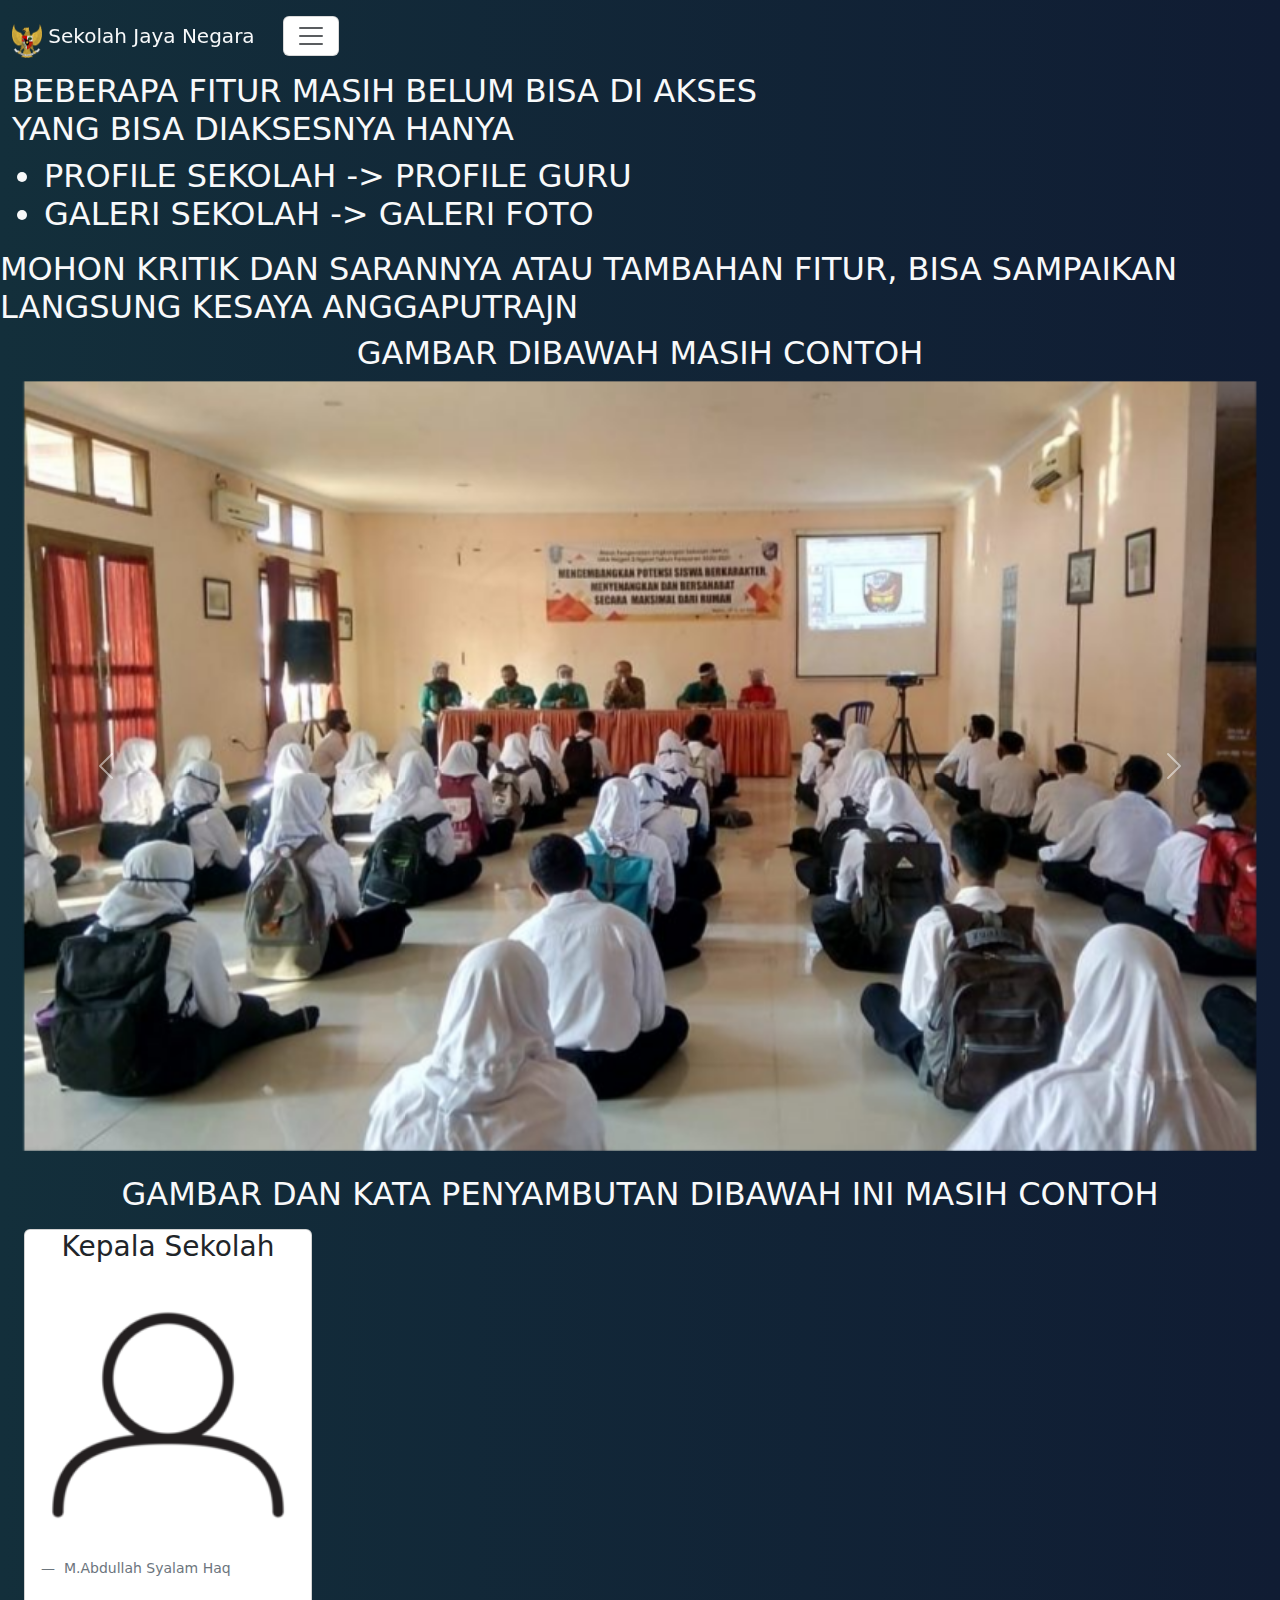
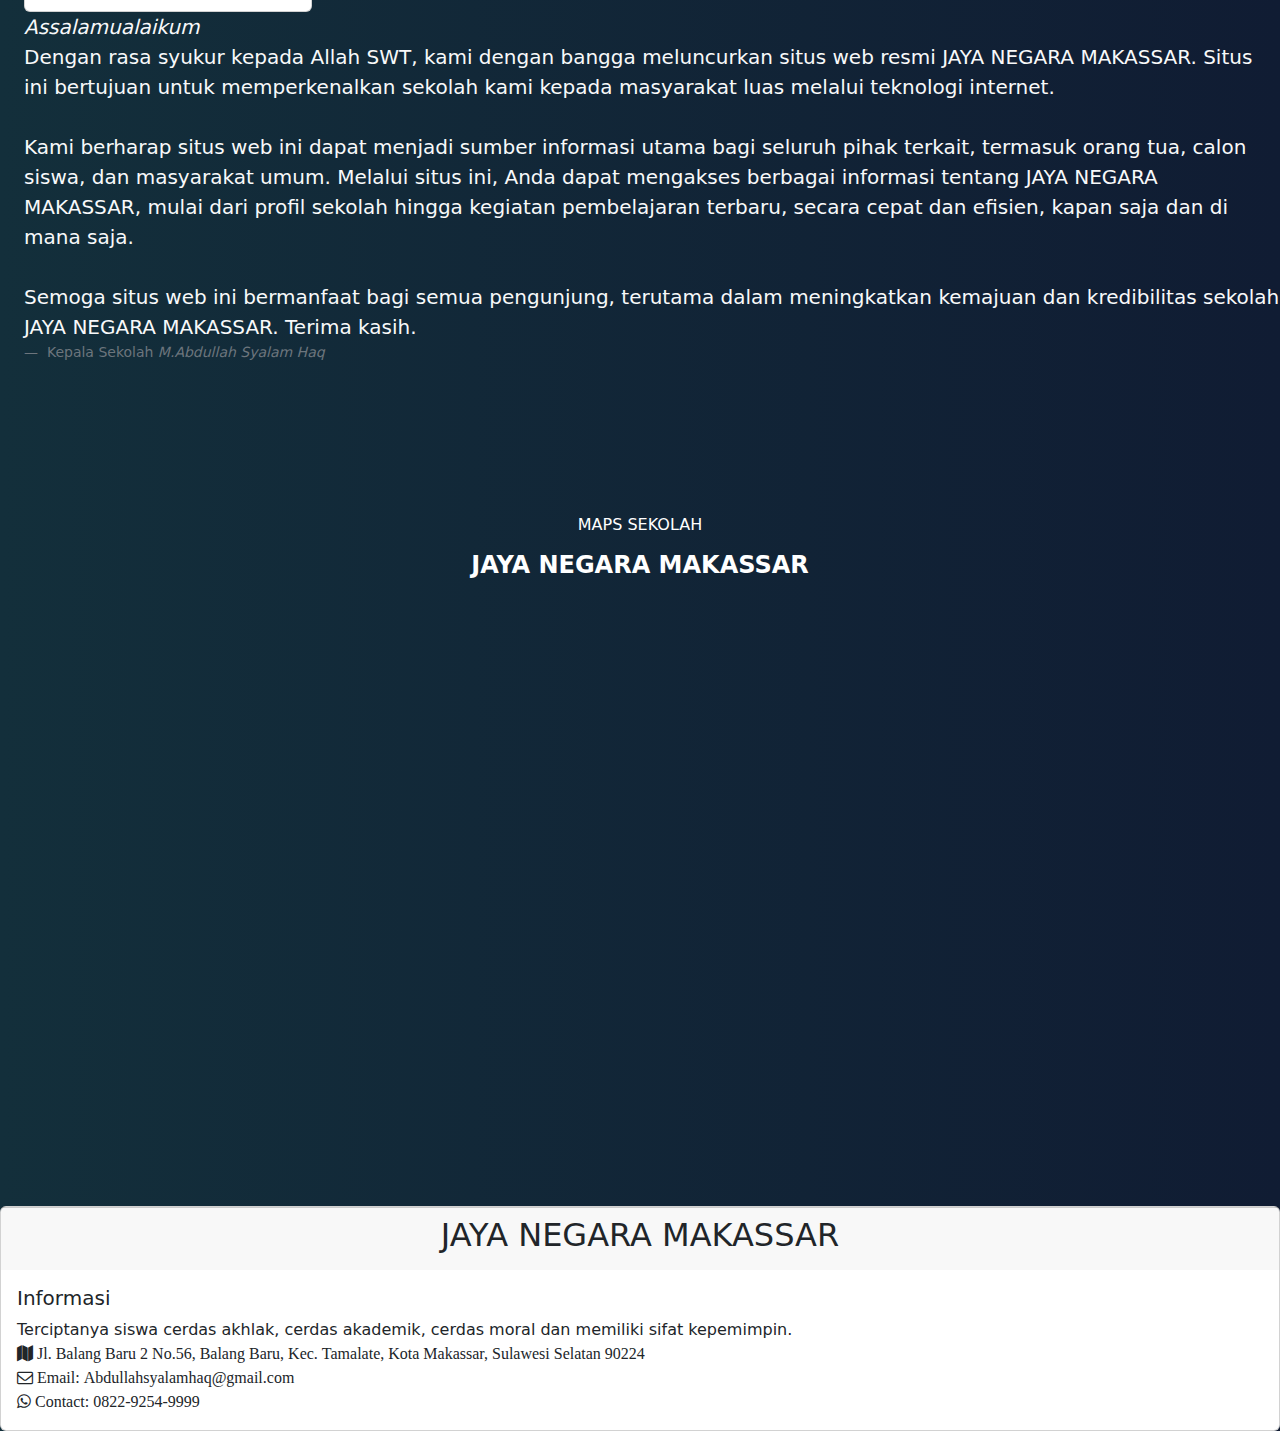
==== commit a3640dae: "index.html" ====
--- a/index.html
+++ b/index.html
@@ -110,12 +110,14 @@
     
     <h2 class="container-fluid text-light">BEBERAPA FITUR MASIH BELUM BISA DI AKSES
         <br/> YANG BISA DIAKSESNYA HANYA 
-        <br/> MOHON KRITIK DAN SARANNYA ATAU TAMBAHAN FITUR, BISA SAMPAIKAN LANGSUNG KESAYA ANGGAPUTRAJN
     </h2>
     <h2 class="container-fluid text-light">  <ul>
         <li>PROFILE SEKOLAH -> PROFILE GURU</li>
         <li>GALERI SEKOLAH -> GALERI FOTO</li>
     </ul></h2>
+
+    <h2 class="text-light"> MOHON KRITIK DAN SARANNYA ATAU TAMBAHAN FITUR, BISA SAMPAIKAN LANGSUNG KESAYA ANGGAPUTRAJN
+    </h2>
     <h2 class="contoh container-fluid text-light">GAMBAR DIBAWAH MASIH CONTOH</h2>
     <div class="container-fluid" id="slidenya">
         <div id="carouselExample" class="carousel slide">
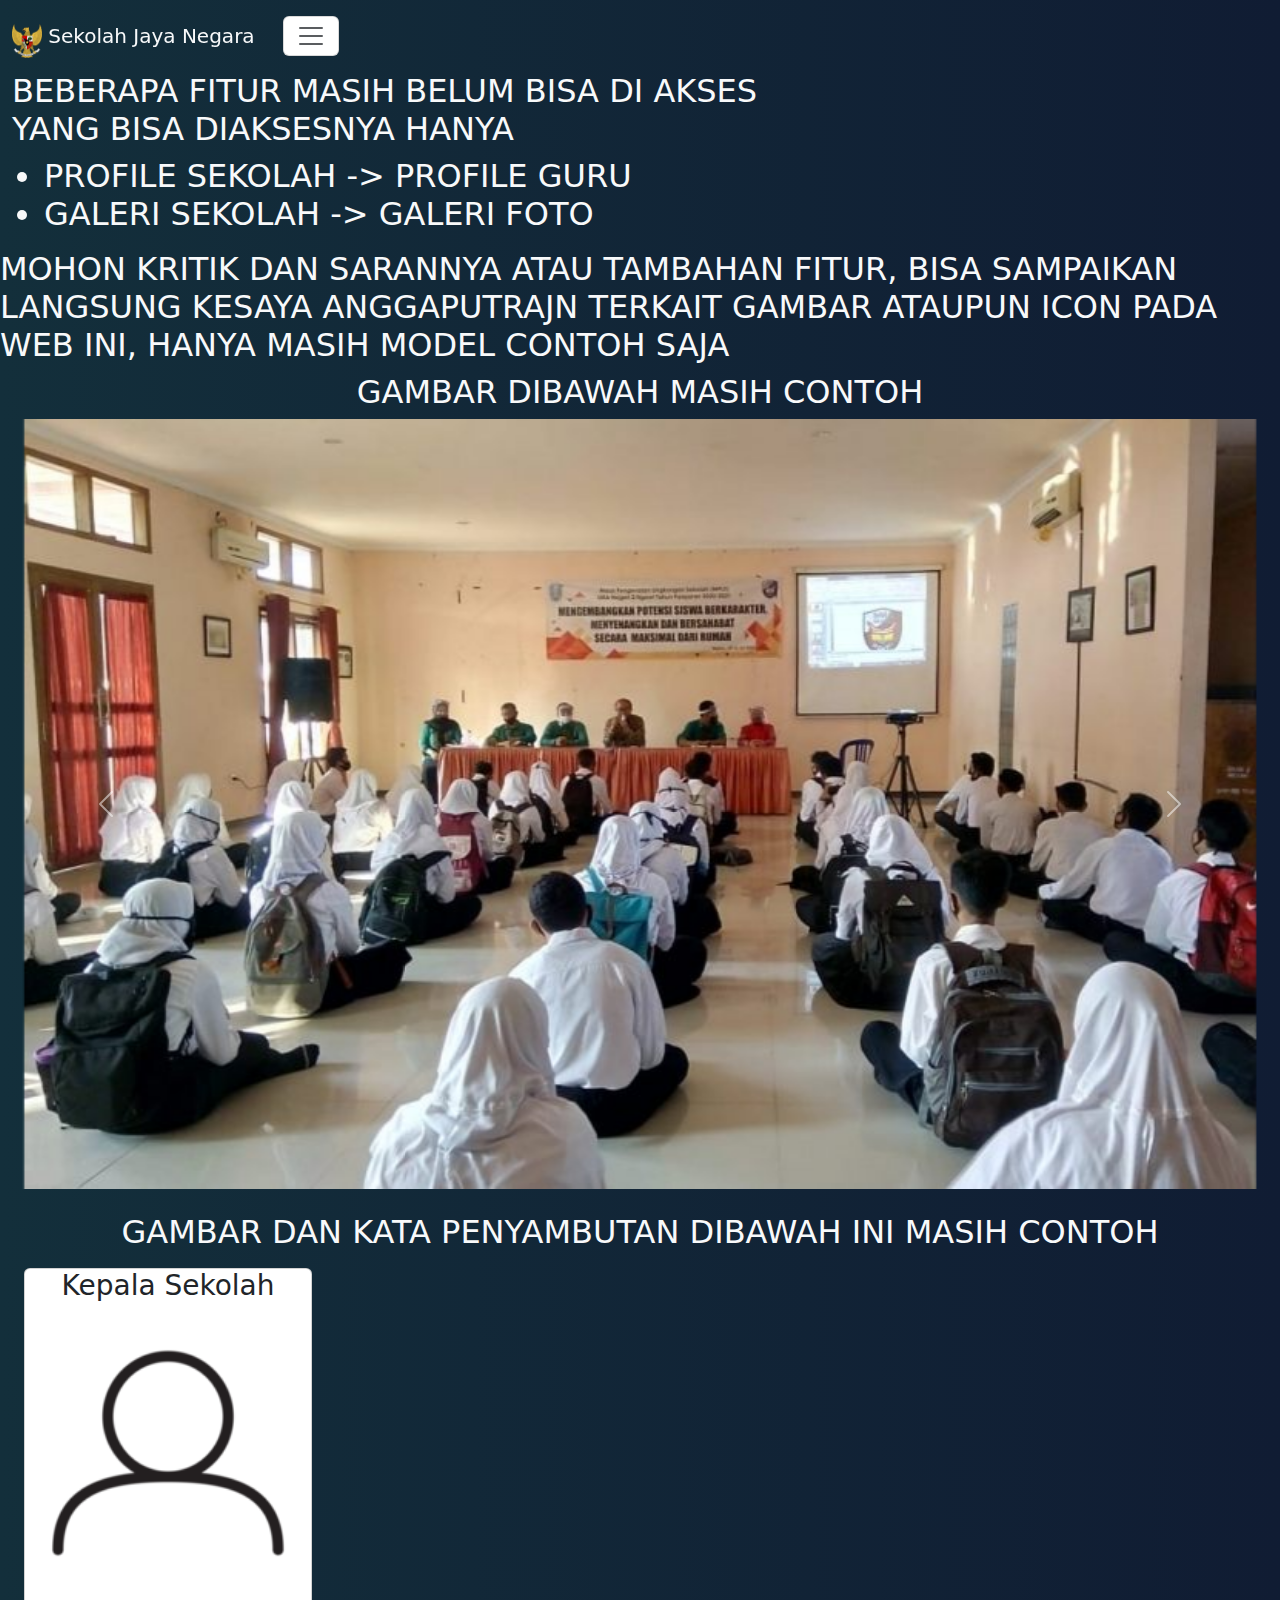
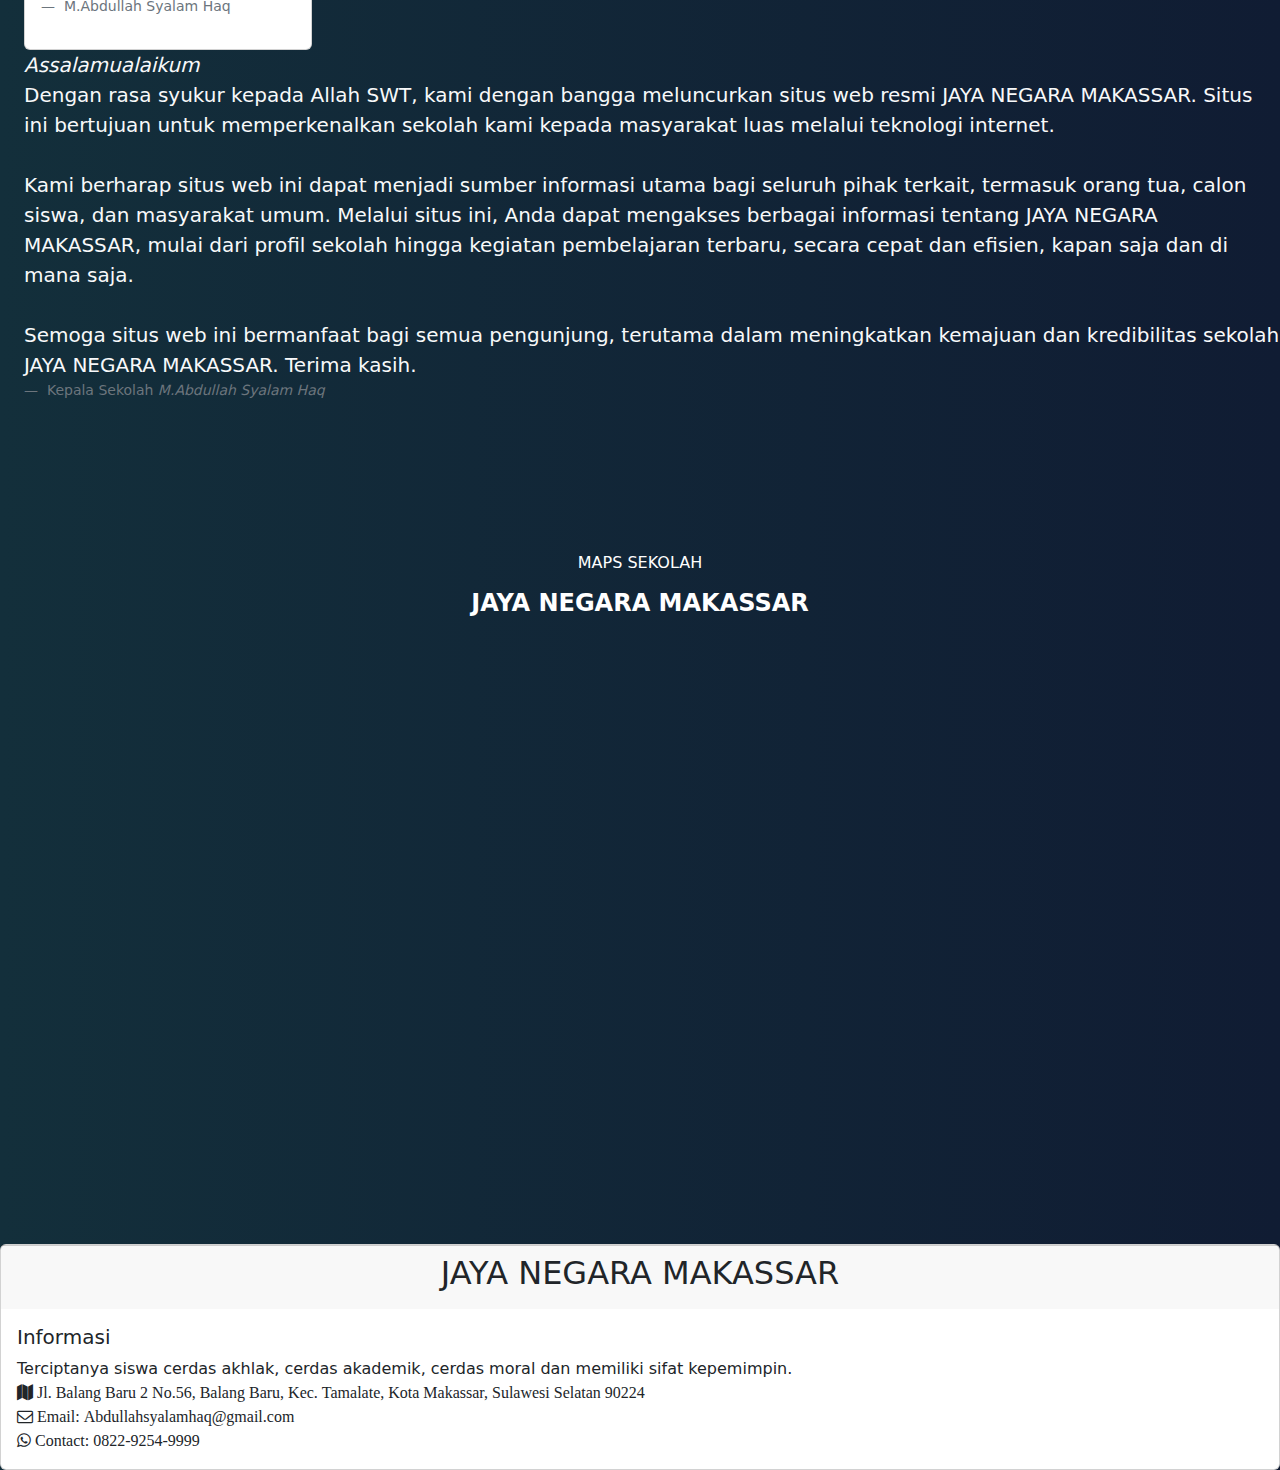
==== commit 6a6dcbcf: "index.html" ====
--- a/index.html
+++ b/index.html
@@ -117,6 +117,7 @@
     </ul></h2>
 
     <h2 class="text-light"> MOHON KRITIK DAN SARANNYA ATAU TAMBAHAN FITUR, BISA SAMPAIKAN LANGSUNG KESAYA ANGGAPUTRAJN
+        TERKAIT GAMBAR ATAUPUN ICON PADA WEB INI, HANYA MASIH MODEL CONTOH SAJA
     </h2>
     <h2 class="contoh container-fluid text-light">GAMBAR DIBAWAH MASIH CONTOH</h2>
     <div class="container-fluid" id="slidenya">
